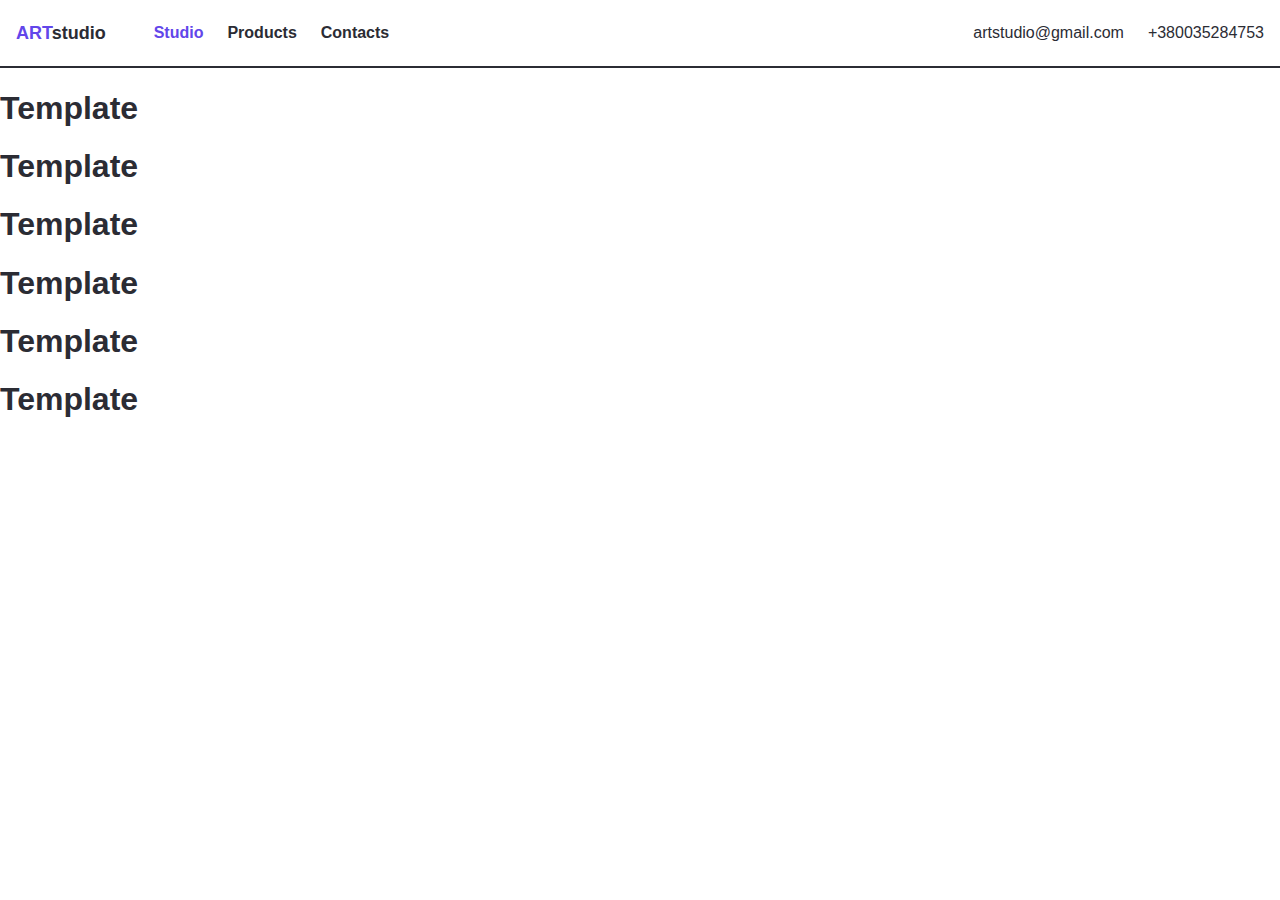
==== index.html @ 02428843 "add header" ====
<!DOCTYPE html>
<html lang="en">
    <head>
        <meta charset="UTF-8" />
        <meta http-equiv="X-UA-Compatible" content="IE=edge" />
        <meta name="viewport" content="width=device-width, initial-scale=1.0" />
        <title>ARTstudio</title>
        <!-- <link rel="shortcut icon" href="" type="image/x-icon" /> -->
        <link rel="stylesheet" href="/css/style.css" />
    </head>
    <body>
        <!-- === NAVIGATION ===  -->
        <section class="section-navigation-outer">
            <div class="section-navigation inner-wrap">
                <div class="section-navigation__logo-and-nav">
                    <a class="logo" href="#"><span class="color-span">ART</span>studio</a>
                    <nav class="nav">
                        <ul class="menu">
                            <li class="menu__item">
                                <a href="#" class="menu__link menu__link--active">Studio</a>
                            </li>
                            <li class="menu__item">
                                <a href="#" class="menu__link">Products</a>
                            </li>
                            <li class="menu__item">
                                <a href="#" class="menu__link">Contacts</a>
                            </li>
                        </ul>
                    </nav>
                </div>
                <ul class="contacts">
                    <li class="contacts__item">
                        <a href="#" class="contacts__link">artstudio@gmail.com</a>
                    </li>
                    <li class="contacts__item">
                        <a href="#" class="contacts__link">+380035284753</a>
                    </li>
                </ul>
            </div>
        </section>

        <!-- === /NAVIGATION ===  -->
        <!-- === SECTION-HERO ===  -->
        <h1>Template</h1>
        <!-- === /SECTION-HERO ===  -->
        <!-- === SECTION-FEATURES ===  -->
        <h1>Template</h1>
        <!-- === /SECTION-FEATURES ===  -->
        <!-- === SECTION-WORKING ===  -->
        <h1>Template</h1>
        <!-- === /SECTION-WORKING ===  -->
        <!-- === SECTION-TEAMS ===  -->
        <h1>Template</h1>
        <!-- === /SECTION-TEAMS ===  -->
        <!-- === SECTION-CLIENTS ===  -->
        <h1>Template</h1>
        <!-- === /SECTION-CLIENTS ===  -->
        <!-- === FOOTER ===  -->
        <h1>Template</h1>
        <!-- === /FOOTER ===  -->

        <!-- <script src="/js/app.js"></script> -->
    </body>
</html>
---- css/style.css ----
/*! normalize.css v8.0.1 | MIT License | github.com/necolas/normalize.css */
/* Document
   ========================================================================== */
/**
 * 1. Correct the line height in all browsers.
 * 2. Prevent adjustments of font size after orientation changes in iOS.
 */
html {
  line-height: 1.15;
  /* 1 */
  -webkit-text-size-adjust: 100%;
  /* 2 */
}

/* Sections
     ========================================================================== */
/**
   * Remove the margin in all browsers.
   */
body {
  margin: 0;
}

/**
   * Render the `main` element consistently in IE.
   */
main {
  display: block;
}

/**
   * Correct the font size and margin on `h1` elements within `section` and
   * `article` contexts in Chrome, Firefox, and Safari.
   */
h1 {
  font-size: 2em;
  margin: 0.67em 0;
}

/* Grouping content
     ========================================================================== */
/**
   * 1. Add the correct box sizing in Firefox.
   * 2. Show the overflow in Edge and IE.
   */
hr {
  -webkit-box-sizing: content-box;
          box-sizing: content-box;
  /* 1 */
  height: 0;
  /* 1 */
  overflow: visible;
  /* 2 */
}

/**
   * 1. Correct the inheritance and scaling of font size in all browsers.
   * 2. Correct the odd `em` font sizing in all browsers.
   */
pre {
  font-family: monospace, monospace;
  /* 1 */
  font-size: 1em;
  /* 2 */
}

/* Text-level semantics
     ========================================================================== */
/**
   * Remove the gray background on active links in IE 10.
   */
a {
  background-color: transparent;
}

/**
   * 1. Remove the bottom border in Chrome 57-
   * 2. Add the correct text decoration in Chrome, Edge, IE, Opera, and Safari.
   */
abbr[title] {
  border-bottom: none;
  /* 1 */
  text-decoration: underline;
  /* 2 */
  -webkit-text-decoration: underline dotted;
          text-decoration: underline dotted;
  /* 2 */
}

/**
   * Add the correct font weight in Chrome, Edge, and Safari.
   */
b,
strong {
  font-weight: bolder;
}

/**
   * 1. Correct the inheritance and scaling of font size in all browsers.
   * 2. Correct the odd `em` font sizing in all browsers.
   */
code,
kbd,
samp {
  font-family: monospace, monospace;
  /* 1 */
  font-size: 1em;
  /* 2 */
}

/**
   * Add the correct font size in all browsers.
   */
small {
  font-size: 80%;
}

/**
   * Prevent `sub` and `sup` elements from affecting the line height in
   * all browsers.
   */
sub,
sup {
  font-size: 75%;
  line-height: 0;
  position: relative;
  vertical-align: baseline;
}

sub {
  bottom: -0.25em;
}

sup {
  top: -0.5em;
}

/* Embedded content
     ========================================================================== */
/**
   * Remove the border on images inside links in IE 10.
   */
img {
  border-style: none;
}

/* Forms
     ========================================================================== */
/**
   * 1. Change the font styles in all browsers.
   * 2. Remove the margin in Firefox and Safari.
   */
button,
input,
optgroup,
select,
textarea {
  font-family: inherit;
  /* 1 */
  font-size: 100%;
  /* 1 */
  line-height: 1.15;
  /* 1 */
  margin: 0;
  /* 2 */
}

/**
   * Show the overflow in IE.
   * 1. Show the overflow in Edge.
   */
button,
input {
  /* 1 */
  overflow: visible;
}

/**
   * Remove the inheritance of text transform in Edge, Firefox, and IE.
   * 1. Remove the inheritance of text transform in Firefox.
   */
button,
select {
  /* 1 */
  text-transform: none;
}

/**
   * Correct the inability to style clickable types in iOS and Safari.
   */
button,
[type='button'],
[type='reset'],
[type='submit'] {
  -webkit-appearance: button;
}

/**
   * Remove the inner border and padding in Firefox.
   */
button::-moz-focus-inner,
[type='button']::-moz-focus-inner,
[type='reset']::-moz-focus-inner,
[type='submit']::-moz-focus-inner {
  border-style: none;
  padding: 0;
}

/**
   * Restore the focus styles unset by the previous rule.
   */
button:-moz-focusring,
[type='button']:-moz-focusring,
[type='reset']:-moz-focusring,
[type='submit']:-moz-focusring {
  outline: 1px dotted ButtonText;
}

/**
   * Correct the padding in Firefox.
   */
fieldset {
  padding: 0.35em 0.75em 0.625em;
}

/**
   * 1. Correct the text wrapping in Edge and IE.
   * 2. Correct the color inheritance from `fieldset` elements in IE.
   * 3. Remove the padding so developers are not caught out when they zero out
   *    `fieldset` elements in all browsers.
   */
legend {
  -webkit-box-sizing: border-box;
          box-sizing: border-box;
  /* 1 */
  color: inherit;
  /* 2 */
  display: table;
  /* 1 */
  max-width: 100%;
  /* 1 */
  padding: 0;
  /* 3 */
  white-space: normal;
  /* 1 */
}

/**
   * Add the correct vertical alignment in Chrome, Firefox, and Opera.
   */
progress {
  vertical-align: baseline;
}

/**
   * Remove the default vertical scrollbar in IE 10+.
   */
textarea {
  overflow: auto;
}

/**
   * 1. Add the correct box sizing in IE 10.
   * 2. Remove the padding in IE 10.
   */
[type='checkbox'],
[type='radio'] {
  -webkit-box-sizing: border-box;
          box-sizing: border-box;
  /* 1 */
  padding: 0;
  /* 2 */
}

/**
   * Correct the cursor style of increment and decrement buttons in Chrome.
   */
[type='number']::-webkit-inner-spin-button,
[type='number']::-webkit-outer-spin-button {
  height: auto;
}

/**
   * 1. Correct the odd appearance in Chrome and Safari.
   * 2. Correct the outline style in Safari.
   */
[type='search'] {
  -webkit-appearance: textfield;
  /* 1 */
  outline-offset: -2px;
  /* 2 */
}

/**
   * Remove the inner padding in Chrome and Safari on macOS.
   */
[type='search']::-webkit-search-decoration {
  -webkit-appearance: none;
}

/**
   * 1. Correct the inability to style clickable types in iOS and Safari.
   * 2. Change font properties to `inherit` in Safari.
   */
::-webkit-file-upload-button {
  -webkit-appearance: button;
  /* 1 */
  font: inherit;
  /* 2 */
}

/* Interactive
     ========================================================================== */
/*
   * Add the correct display in Edge, IE 10+, and Firefox.
   */
details {
  display: block;
}

/*
   * Add the correct display in all browsers.
   */
summary {
  display: list-item;
}

/* Misc
     ========================================================================== */
/**
   * Add the correct display in IE 10+.
   */
template {
  display: none;
}

/**
   * Add the correct display in IE 10.
   */
[hidden] {
  display: none;
}

* {
  margin: 0;
  padding: 0;
}

body {
  color: #2b2c34;
  font-family: Arial, Helvetica, sans-serif;
}

ul {
  list-style: none;
}

.inner-wrap {
  max-width: 1280px;
  margin: 0 auto;
}

.section-navigation-outer {
  border-bottom: 2px solid #2b2c34;
}

.section-navigation {
  display: -webkit-box;
  display: -ms-flexbox;
  display: flex;
  -webkit-box-pack: justify;
      -ms-flex-pack: justify;
          justify-content: space-between;
  -webkit-box-align: center;
      -ms-flex-align: center;
          align-items: center;
  padding: 0 1rem;
}

.section-navigation__logo-and-nav {
  display: -webkit-box;
  display: -ms-flexbox;
  display: flex;
  -webkit-box-align: center;
      -ms-flex-align: center;
          align-items: center;
}

.logo {
  font-size: 18px;
  margin-right: 3rem;
  font-weight: 800;
  text-decoration: none;
  display: block;
  color: #2b2c34;
}

.color-span {
  color: #6246ea;
}

.menu {
  display: -webkit-box;
  display: -ms-flexbox;
  display: flex;
}

.menu__item:not(:last-child) {
  margin-right: 1.5rem;
}

.menu__link {
  text-decoration: none;
  display: block;
  padding: 1.5rem 0;
  color: #2b2c34;
  font-weight: 600;
  -webkit-transition: 0.2s;
  transition: 0.2s;
}

.menu__link:hover {
  color: #6246ea;
}

.menu__link--active {
  color: #6246ea;
}

.contacts {
  display: -webkit-box;
  display: -ms-flexbox;
  display: flex;
}

.contacts__item:not(:last-child) {
  margin-right: 1.5rem;
}

.contacts__link {
  text-decoration: none;
  display: block;
  padding: 1.5rem 0;
  color: #2b2c34;
  -webkit-transition: 0.2s;
  transition: 0.2s;
}

.contacts__link:hover {
  color: #6246ea;
}
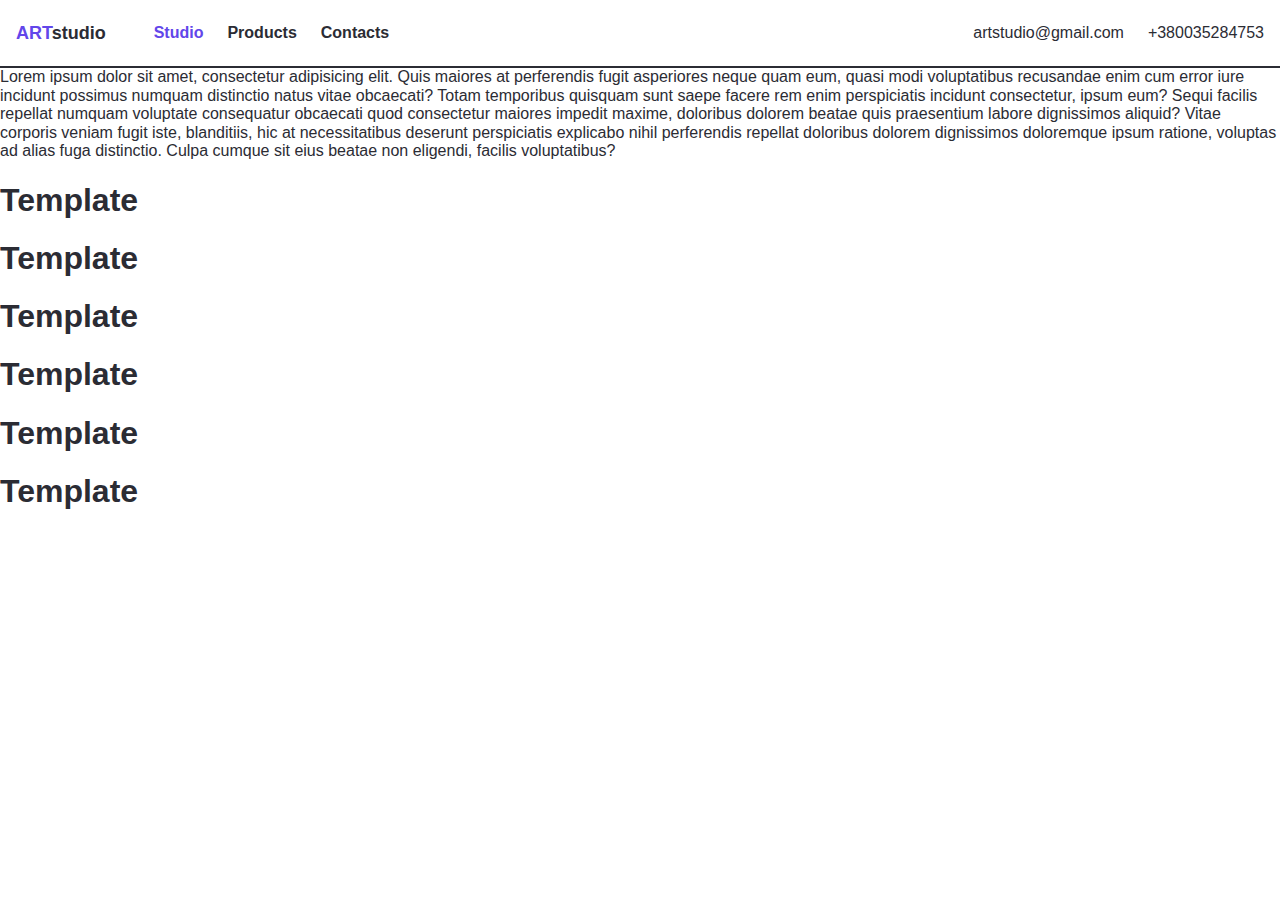
==== commit f3dcf3a6: "fixed font" ====
--- a/index.html
+++ b/index.html
@@ -11,7 +11,7 @@
     <body>
         <!-- === NAVIGATION ===  -->
         <section class="section-navigation-outer">
-            <div class="section-navigation inner-wrap">
+            <header class="section-navigation inner-wrap">
                 <div class="section-navigation__logo-and-nav">
                     <a class="logo" href="#"><span class="color-span">ART</span>studio</a>
                     <nav class="nav">
@@ -36,11 +36,19 @@
                         <a href="#" class="contacts__link">+380035284753</a>
                     </li>
                 </ul>
-            </div>
+            </header>
         </section>
 
         <!-- === /NAVIGATION ===  -->
         <!-- === SECTION-HERO ===  -->
+        <p>
+            Lorem ipsum dolor sit amet, consectetur adipisicing elit. Quis maiores at perferendis fugit asperiores neque quam eum, quasi modi voluptatibus
+            recusandae enim cum error iure incidunt possimus numquam distinctio natus vitae obcaecati? Totam temporibus quisquam sunt saepe facere rem enim
+            perspiciatis incidunt consectetur, ipsum eum? Sequi facilis repellat numquam voluptate consequatur obcaecati quod consectetur maiores impedit
+            maxime, doloribus dolorem beatae quis praesentium labore dignissimos aliquid? Vitae corporis veniam fugit iste, blanditiis, hic at necessitatibus
+            deserunt perspiciatis explicabo nihil perferendis repellat doloribus dolorem dignissimos doloremque ipsum ratione, voluptas ad alias fuga
+            distinctio. Culpa cumque sit eius beatae non eligendi, facilis voluptatibus?
+        </p>
         <h1>Template</h1>
         <!-- === /SECTION-HERO ===  -->
         <!-- === SECTION-FEATURES ===  -->
--- a/css/style.css
+++ b/css/style.css
@@ -348,7 +348,7 @@
 
 body {
   color: #2b2c34;
-  font-family: Arial, Helvetica, sans-serif;
+  font-family: 'Gill Sans', 'Gill Sans MT', Calibri, 'Trebuchet MS', sans-serif;
 }
 
 ul {
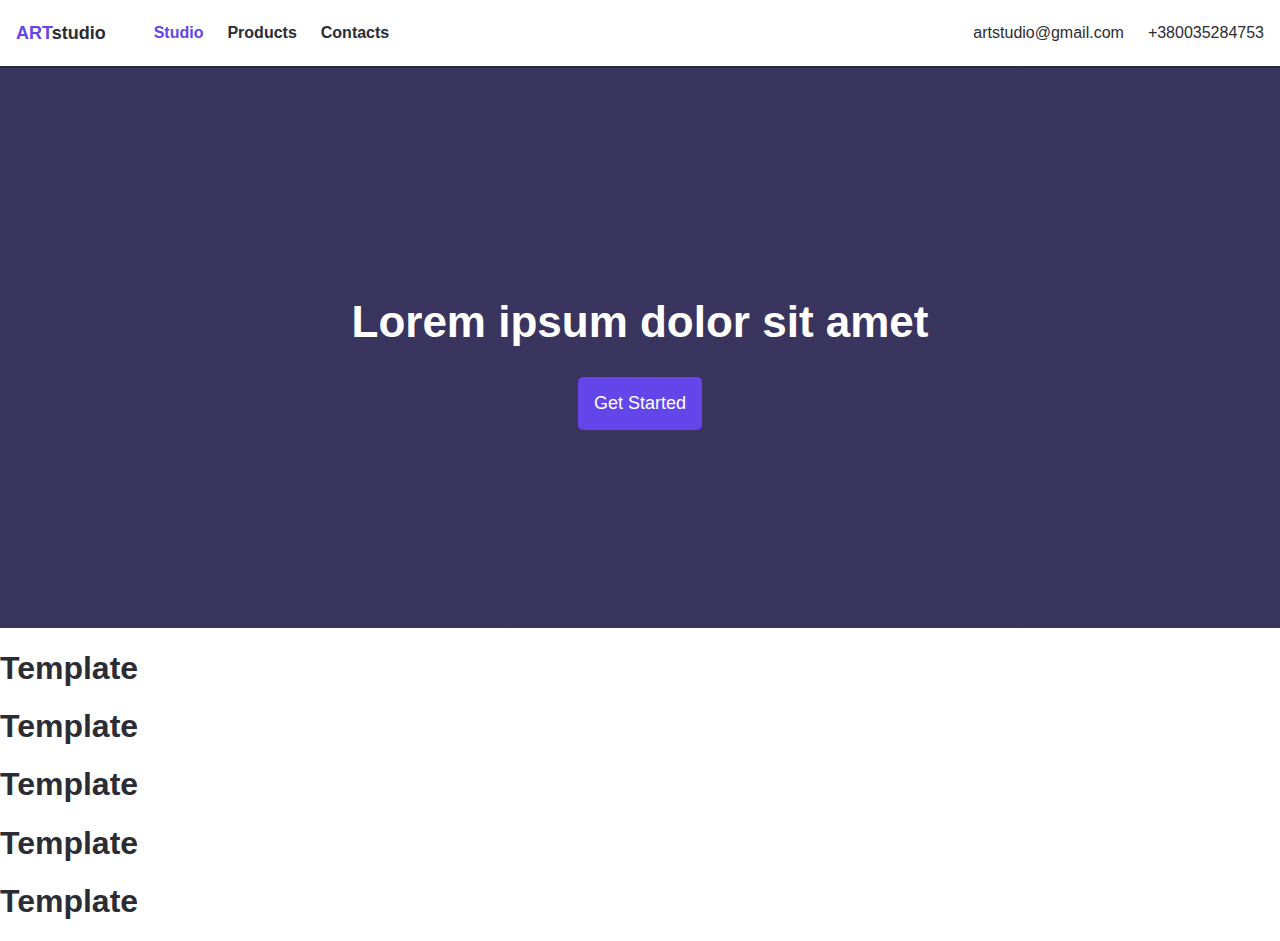
==== commit 646b1662: "add section-hero" ====
--- a/index.html
+++ b/index.html
@@ -41,15 +41,13 @@
 
         <!-- === /NAVIGATION ===  -->
         <!-- === SECTION-HERO ===  -->
-        <p>
-            Lorem ipsum dolor sit amet, consectetur adipisicing elit. Quis maiores at perferendis fugit asperiores neque quam eum, quasi modi voluptatibus
-            recusandae enim cum error iure incidunt possimus numquam distinctio natus vitae obcaecati? Totam temporibus quisquam sunt saepe facere rem enim
-            perspiciatis incidunt consectetur, ipsum eum? Sequi facilis repellat numquam voluptate consequatur obcaecati quod consectetur maiores impedit
-            maxime, doloribus dolorem beatae quis praesentium labore dignissimos aliquid? Vitae corporis veniam fugit iste, blanditiis, hic at necessitatibus
-            deserunt perspiciatis explicabo nihil perferendis repellat doloribus dolorem dignissimos doloremque ipsum ratione, voluptas ad alias fuga
-            distinctio. Culpa cumque sit eius beatae non eligendi, facilis voluptatibus?
-        </p>
-        <h1>Template</h1>
+
+        <section class="section-hero-outer">
+            <div class="section-hero">
+                <h1 class="section-hero__title">Lorem ipsum dolor sit amet</h1>
+                <button class="section-hero__btn">Get Started</button>
+            </div>
+        </section>
         <!-- === /SECTION-HERO ===  -->
         <!-- === SECTION-FEATURES ===  -->
         <h1>Template</h1>
--- a/css/style.css
+++ b/css/style.css
@@ -449,3 +449,48 @@
 .contacts__link:hover {
   color: #6246ea;
 }
+
+.section-hero {
+  height: 400px;
+  display: -webkit-box;
+  display: -ms-flexbox;
+  display: flex;
+  -webkit-box-orient: vertical;
+  -webkit-box-direction: normal;
+      -ms-flex-direction: column;
+          flex-direction: column;
+  -webkit-box-pack: center;
+      -ms-flex-pack: center;
+          justify-content: center;
+  -webkit-box-align: center;
+      -ms-flex-align: center;
+          align-items: center;
+  padding: 5rem 1rem;
+  background-color: #6246ea;
+  background-image: -webkit-gradient(linear, left top, left bottom, from(rgba(47, 48, 58, 0.8)), to(rgba(47, 48, 58, 0.8))), url("https://picsum.photos/id/143/1200");
+  background-image: linear-gradient(rgba(47, 48, 58, 0.8), rgba(47, 48, 58, 0.8)), url("https://picsum.photos/id/143/1200");
+  background-repeat: no-repeat;
+  background-size: cover;
+  background-position: center;
+}
+
+.section-hero__title {
+  color: #fff;
+  font-size: 44px;
+}
+
+.section-hero__btn {
+  color: #fff;
+  padding: 1rem;
+  background-color: #6246ea;
+  border: none;
+  border-radius: 5px;
+  font-size: 18px;
+  cursor: pointer;
+  -webkit-transition: 0.2s;
+  transition: 0.2s;
+}
+
+.section-hero__btn:hover {
+  background-color: #755ded;
+}
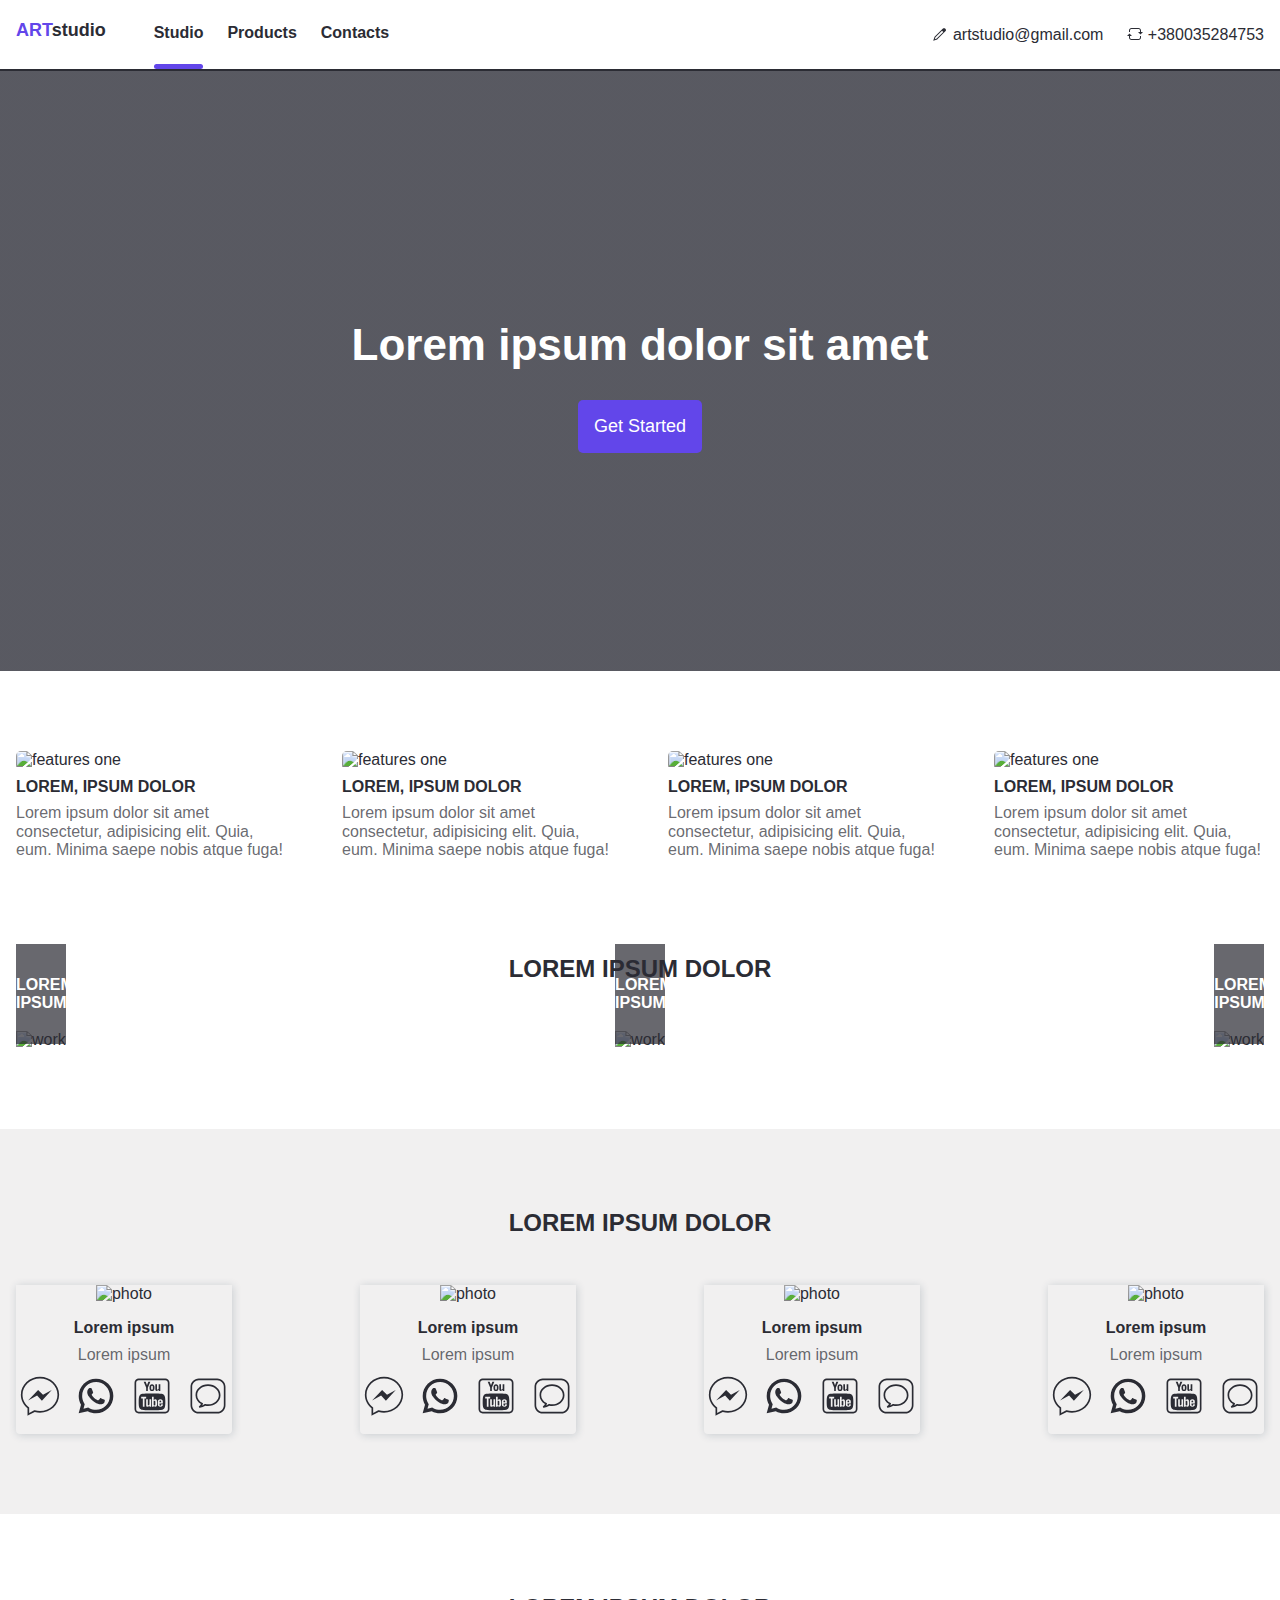
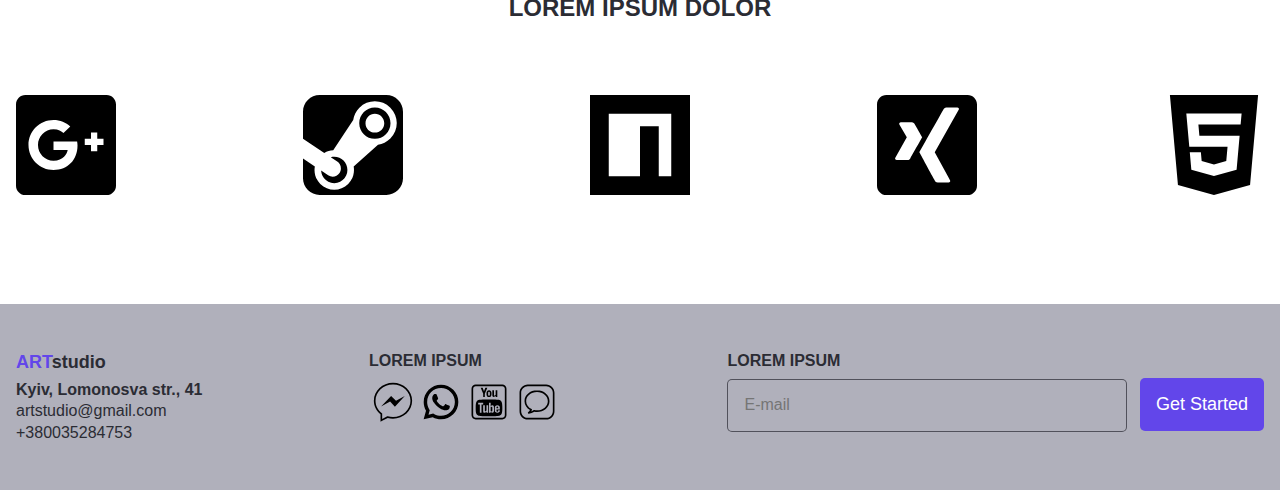
==== commit 484063aa: "first page" ====
--- a/index.html
+++ b/index.html
@@ -9,6 +9,7 @@
         <link rel="stylesheet" href="/css/style.css" />
     </head>
     <body>
+        <!-- TODO: modal -->
         <!-- === NAVIGATION ===  -->
         <section class="section-navigation-outer">
             <header class="section-navigation inner-wrap">
@@ -16,11 +17,11 @@
                     <a class="logo" href="#"><span class="color-span">ART</span>studio</a>
                     <nav class="nav">
                         <ul class="menu">
-                            <li class="menu__item">
-                                <a href="#" class="menu__link menu__link--active">Studio</a>
+                            <li class="menu__item menu__item--active">
+                                <a href="index.html" class="menu__link">Studio</a>
                             </li>
                             <li class="menu__item">
-                                <a href="#" class="menu__link">Products</a>
+                                <a href="products.html" class="menu__link">Products</a>
                             </li>
                             <li class="menu__item">
                                 <a href="#" class="menu__link">Contacts</a>
@@ -30,18 +31,27 @@
                 </div>
                 <ul class="contacts">
                     <li class="contacts__item">
-                        <a href="#" class="contacts__link">artstudio@gmail.com</a>
+                        <a href="#" class="contacts__link">
+                            <svg class="icon">
+                                <use href="/img/svg-sp.svg#icon-ed"></use>
+                            </svg>
+                            artstudio@gmail.com
+                        </a>
                     </li>
                     <li class="contacts__item">
-                        <a href="#" class="contacts__link">+380035284753</a>
+                        <a href="#" class="contacts__link">
+                            <svg class="icon">
+                                <use href="/img/svg-sp.svg#icon-new"></use>
+                            </svg>
+                            +380035284753
+                        </a>
                     </li>
                 </ul>
             </header>
         </section>
-
         <!-- === /NAVIGATION ===  -->
+
         <!-- === SECTION-HERO ===  -->
-
         <section class="section-hero-outer">
             <div class="section-hero">
                 <h1 class="section-hero__title">Lorem ipsum dolor sit amet</h1>
@@ -49,20 +59,248 @@
             </div>
         </section>
         <!-- === /SECTION-HERO ===  -->
+
         <!-- === SECTION-FEATURES ===  -->
-        <h1>Template</h1>
+        <section class="section-features-outer">
+            <ul class="section-features inner-wrap">
+                <li class="section-features-item">
+                    <div class="section-features-item__img">
+                        <img src="https://picsum.photos/id/128/270/120" alt="features one" />
+                    </div>
+                    <div class="section-features-item__title">Lorem, ipsum dolor</div>
+                    <div class="section-features-item__text">
+                        Lorem ipsum dolor sit amet consectetur, adipisicing elit. Quia, eum. Minima saepe nobis atque fuga!
+                    </div>
+                </li>
+                <li class="section-features-item">
+                    <div class="section-features-item__img">
+                        <img src="https://picsum.photos/id/118/270/120" alt="features one" />
+                    </div>
+                    <div class="section-features-item__title">Lorem, ipsum dolor</div>
+                    <div class="section-features-item__text">
+                        Lorem ipsum dolor sit amet consectetur, adipisicing elit. Quia, eum. Minima saepe nobis atque fuga!
+                    </div>
+                </li>
+                <li class="section-features-item">
+                    <div class="section-features-item__img">
+                        <img src="https://picsum.photos/id/168/270/120" alt="features one" />
+                    </div>
+                    <div class="section-features-item__title">Lorem, ipsum dolor</div>
+                    <div class="section-features-item__text">
+                        Lorem ipsum dolor sit amet consectetur, adipisicing elit. Quia, eum. Minima saepe nobis atque fuga!
+                    </div>
+                </li>
+                <li class="section-features-item">
+                    <div class="section-features-item__img">
+                        <img src="https://picsum.photos/id/188/270/120" alt="features one" />
+                    </div>
+                    <div class="section-features-item__title">Lorem, ipsum dolor</div>
+                    <div class="section-features-item__text">
+                        Lorem ipsum dolor sit amet consectetur, adipisicing elit. Quia, eum. Minima saepe nobis atque fuga!
+                    </div>
+                </li>
+            </ul>
+        </section>
         <!-- === /SECTION-FEATURES ===  -->
+
         <!-- === SECTION-WORKING ===  -->
-        <h1>Template</h1>
+        <section class="section-working-outer">
+            <div class="section-working inner-wrap">
+                <h2 class="section-title">Lorem ipsum dolor</h2>
+                <ul class="working-list">
+                    <li class="working-list-item">
+                        <div class="working-list-item__img">
+                            <img src="https://picsum.photos/id/230/370" alt="work" />
+                        </div>
+                        <p class="working-list-item__text">Lorem ipsum</p>
+                    </li>
+                    <li class="working-list-item">
+                        <div class="working-list-item__img">
+                            <img src="https://picsum.photos/id/222/370" alt="work" />
+                        </div>
+                        <p class="working-list-item__text">Lorem ipsum</p>
+                    </li>
+                    <li class="working-list-item">
+                        <div class="working-list-item__img">
+                            <img src="https://picsum.photos/id/235/370" alt="work" />
+                        </div>
+                        <p class="working-list-item__text">Lorem ipsum</p>
+                    </li>
+                </ul>
+            </div>
+        </section>
         <!-- === /SECTION-WORKING ===  -->
+
         <!-- === SECTION-TEAMS ===  -->
-        <h1>Template</h1>
+        <section class="section-team-outer">
+            <div class="section-team inner-wrap">
+                <h2 class="section-title">Lorem ipsum dolor</h2>
+                <ul class="team-list">
+                    <li class="team-list-item">
+                        <img src="https://picsum.photos/id/289/270" alt="photo" class="team-list-item__img" />
+                        <div class="team-list-item__body">
+                            <p class="team-list-item__name">Lorem ipsum</p>
+                            <p class="team-list-item__position">Lorem ipsum</p>
+                            <div class="team-list-item__socials">
+                                <svg class="icon">
+                                    <use href="/img/svg-sp.svg#icon-fb"></use>
+                                </svg>
+                                <svg class="icon">
+                                    <use href="/img/svg-sp.svg#icon-wa"></use>
+                                </svg>
+                                <svg class="icon">
+                                    <use href="/img/svg-sp.svg#icon-yt"></use>
+                                </svg>
+                                <svg class="icon">
+                                    <use href="/img/svg-sp.svg#icon-ms"></use>
+                                </svg>
+                            </div>
+                        </div>
+                    </li>
+                    <li class="team-list-item">
+                        <img src="https://picsum.photos/id/889/270" alt="photo" class="team-list-item__img" />
+                        <div class="team-list-item__body">
+                            <p class="team-list-item__name">Lorem ipsum</p>
+                            <p class="team-list-item__position">Lorem ipsum</p>
+                            <div class="team-list-item__socials">
+                                <svg class="icon">
+                                    <use href="/img/svg-sp.svg#icon-fb"></use>
+                                </svg>
+                                <svg class="icon">
+                                    <use href="/img/svg-sp.svg#icon-wa"></use>
+                                </svg>
+                                <svg class="icon">
+                                    <use href="/img/svg-sp.svg#icon-yt"></use>
+                                </svg>
+                                <svg class="icon">
+                                    <use href="/img/svg-sp.svg#icon-ms"></use>
+                                </svg>
+                            </div>
+                        </div>
+                    </li>
+                    <li class="team-list-item">
+                        <img src="https://picsum.photos/id/221/270" alt="photo" class="team-list-item__img" />
+                        <div class="team-list-item__body">
+                            <p class="team-list-item__name">Lorem ipsum</p>
+                            <p class="team-list-item__position">Lorem ipsum</p>
+                            <div class="team-list-item__socials">
+                                <svg class="icon">
+                                    <use href="/img/svg-sp.svg#icon-fb"></use>
+                                </svg>
+                                <svg class="icon">
+                                    <use href="/img/svg-sp.svg#icon-wa"></use>
+                                </svg>
+                                <svg class="icon">
+                                    <use href="/img/svg-sp.svg#icon-yt"></use>
+                                </svg>
+                                <svg class="icon">
+                                    <use href="/img/svg-sp.svg#icon-ms"></use>
+                                </svg>
+                            </div>
+                        </div>
+                    </li>
+                    <li class="team-list-item">
+                        <img src="https://picsum.photos/id/389/270" alt="photo" class="team-list-item__img" />
+                        <div class="team-list-item__body">
+                            <p class="team-list-item__name">Lorem ipsum</p>
+                            <p class="team-list-item__position">Lorem ipsum</p>
+                            <div class="team-list-item__socials">
+                                <svg class="icon">
+                                    <use href="/img/svg-sp.svg#icon-fb"></use>
+                                </svg>
+                                <svg class="icon">
+                                    <use href="/img/svg-sp.svg#icon-wa"></use>
+                                </svg>
+                                <svg class="icon">
+                                    <use href="/img/svg-sp.svg#icon-yt"></use>
+                                </svg>
+                                <svg class="icon">
+                                    <use href="/img/svg-sp.svg#icon-ms"></use>
+                                </svg>
+                            </div>
+                        </div>
+                    </li>
+                </ul>
+            </div>
+        </section>
         <!-- === /SECTION-TEAMS ===  -->
         <!-- === SECTION-CLIENTS ===  -->
-        <h1>Template</h1>
+        <section class="section-clients-outer">
+            <div class="section-clients inner-wrap">
+                <h2 class="section-title">Lorem ipsum dolor</h2>
+                <ul class="section-clients-list">
+                    <li class="section-clients-list__item">
+                        <svg class="icon-clients">
+                            <use href="/img/svg-sp.svg#icon-google-plus2"></use>
+                        </svg>
+                    </li>
+                    <li class="section-clients-list__item">
+                        <svg class="icon-clients">
+                            <use href="/img/svg-sp.svg#icon-steam2"></use>
+                        </svg>
+                    </li>
+                    <li class="section-clients-list__item">
+                        <svg class="icon-clients">
+                            <use href="/img/svg-sp.svg#icon-npm"></use>
+                        </svg>
+                    </li>
+                    <li class="section-clients-list__item">
+                        <svg class="icon-clients">
+                            <use href="/img/svg-sp.svg#icon-xing"></use>
+                        </svg>
+                    </li>
+                    <li class="section-clients-list__item">
+                        <svg class="icon-clients">
+                            <use href="/img/svg-sp.svg#icon-html-five"></use>
+                        </svg>
+                    </li>
+                </ul>
+            </div>
+        </section>
         <!-- === /SECTION-CLIENTS ===  -->
         <!-- === FOOTER ===  -->
-        <h1>Template</h1>
+        <footer class="section-footer-outer">
+            <div class="section-footer inner-wrap">
+                <div class="section-footer-contacts">
+                    <a class="logo" href="#"><span class="color-span">ART</span>studio</a>
+                    <p class="section-footer-contacts__address">Kyiv, Lomonosva str., 41</p>
+                    <p class="section-footer-contacts__email">artstudio@gmail.com</p>
+                    <p class="section-footer-contacts__phone">+380035284753</p>
+                </div>
+                <div class="section-footer-socials">
+                    <h4 class="section-footer-socials__title">Lorem ipsum</h4>
+                    <ul class="section-footer-socials__list">
+                        <li class="section-footer-socials__item">
+                            <svg class="icon-footer">
+                                <use href="/img/svg-sp.svg#icon-fb"></use>
+                            </svg>
+                        </li>
+                        <li class="section-footer-socials__item">
+                            <svg class="icon-footer">
+                                <use href="/img/svg-sp.svg#icon-wa"></use>
+                            </svg>
+                        </li>
+                        <li class="section-footer-socials__item">
+                            <svg class="icon-footer">
+                                <use href="/img/svg-sp.svg#icon-yt"></use>
+                            </svg>
+                        </li>
+                        <li class="section-footer-socials__item">
+                            <svg class="icon-footer">
+                                <use href="/img/svg-sp.svg#icon-ms"></use>
+                            </svg>
+                        </li>
+                    </ul>
+                </div>
+                <div class="section-footer-form">
+                    <h4 class="section-footer-form__title">Lorem ipsum</h4>
+                    <form class="section-footer-form__form" action="#">
+                        <input class="section-footer-form__input" type="text" placeholder="E-mail" />
+                        <button class="section-footer-form__btn" type="submit">Get Started</button>
+                    </form>
+                </div>
+            </div>
+        </footer>
         <!-- === /FOOTER ===  -->
 
         <!-- <script src="/js/app.js"></script> -->
--- a/css/style.css
+++ b/css/style.css
@@ -342,6 +342,8 @@
 }
 
 * {
+  -webkit-box-sizing: border-box;
+          box-sizing: border-box;
   margin: 0;
   padding: 0;
 }
@@ -358,6 +360,25 @@
 .inner-wrap {
   max-width: 1280px;
   margin: 0 auto;
+  padding: 0 1rem;
+}
+
+.section-title {
+  text-align: center;
+  margin-bottom: 3rem;
+  text-transform: uppercase;
+  color: #2b2c34;
+}
+
+.icon {
+  display: inline-block;
+  width: 1rem;
+  height: 1rem;
+  text-align: center;
+  stroke-width: 0;
+  fill: #2b2c34;
+  margin-bottom: -2px;
+  cursor: pointer;
 }
 
 .section-navigation-outer {
@@ -374,7 +395,6 @@
   -webkit-box-align: center;
       -ms-flex-align: center;
           align-items: center;
-  padding: 0 1rem;
 }
 
 .section-navigation__logo-and-nav {
@@ -407,6 +427,35 @@
 
 .menu__item:not(:last-child) {
   margin-right: 1.5rem;
+}
+
+.menu__item--active::after {
+  content: '';
+  display: block;
+  width: 100%;
+  height: 5px;
+  border-radius: 5px;
+  color: #6246ea;
+  -webkit-transition: 0.2s;
+  transition: 0.2s;
+  margin-top: -2px;
+  background-color: #6246ea;
+}
+
+.menu__item::after {
+  content: '';
+  display: block;
+  width: 100%;
+  height: 5px;
+  border-radius: 5px;
+  color: #6246ea;
+  -webkit-transition: 0.2s;
+  transition: 0.2s;
+  margin-top: -2px;
+}
+
+.menu__item:hover::after {
+  background-color: #6246ea;
 }
 
 .menu__link {
@@ -423,10 +472,6 @@
   color: #6246ea;
 }
 
-.menu__link--active {
-  color: #6246ea;
-}
-
 .contacts {
   display: -webkit-box;
   display: -ms-flexbox;
@@ -450,8 +495,12 @@
   color: #6246ea;
 }
 
+.contacts__link:hover .icon {
+  fill: #6246ea;
+}
+
 .section-hero {
-  height: 400px;
+  height: 600px;
   display: -webkit-box;
   display: -ms-flexbox;
   display: flex;
@@ -466,7 +515,6 @@
       -ms-flex-align: center;
           align-items: center;
   padding: 5rem 1rem;
-  background-color: #6246ea;
   background-image: -webkit-gradient(linear, left top, left bottom, from(rgba(47, 48, 58, 0.8)), to(rgba(47, 48, 58, 0.8))), url("https://picsum.photos/id/143/1200");
   background-image: linear-gradient(rgba(47, 48, 58, 0.8), rgba(47, 48, 58, 0.8)), url("https://picsum.photos/id/143/1200");
   background-repeat: no-repeat;
@@ -494,3 +542,268 @@
 .section-hero__btn:hover {
   background-color: #755ded;
 }
+
+.section-features {
+  display: -webkit-box;
+  display: -ms-flexbox;
+  display: flex;
+  -webkit-box-pack: justify;
+      -ms-flex-pack: justify;
+          justify-content: space-between;
+  -ms-flex-wrap: wrap;
+      flex-wrap: wrap;
+  padding: 5rem 1rem;
+}
+
+.section-features-item {
+  width: 270px;
+  margin-bottom: 1rem;
+}
+
+.section-features-item__img img {
+  border-radius: 5px;
+}
+
+.section-features-item__title {
+  text-transform: uppercase;
+  margin: 0.5rem 0;
+  font-weight: 600;
+  color: #2b2c34;
+}
+
+.section-features-item__text {
+  color: #2b2c34b6;
+}
+
+.section-working {
+  padding-bottom: 5rem;
+}
+
+.working-list {
+  display: -webkit-box;
+  display: -ms-flexbox;
+  display: flex;
+  -webkit-box-pack: justify;
+      -ms-flex-pack: justify;
+          justify-content: space-between;
+  -ms-flex-wrap: wrap;
+      flex-wrap: wrap;
+}
+
+.working-list-item {
+  position: relative;
+}
+
+.working-list-item__text {
+  position: absolute;
+  bottom: 5px;
+  left: 0;
+  padding: 2rem 0;
+  text-align: center;
+  color: #fff;
+  background-color: #2b2c34b6;
+  width: 100%;
+  text-transform: uppercase;
+  font-weight: 600;
+}
+
+.section-team-outer {
+  background-color: #f1f0f0;
+  padding: 0 1rem;
+}
+
+.section-team {
+  padding: 5rem 0;
+}
+
+.team-list {
+  display: -webkit-box;
+  display: -ms-flexbox;
+  display: flex;
+  -webkit-box-pack: justify;
+      -ms-flex-pack: justify;
+          justify-content: space-between;
+  -ms-flex-wrap: wrap;
+      flex-wrap: wrap;
+}
+
+.team-list-item {
+  display: -webkit-box;
+  display: -ms-flexbox;
+  display: flex;
+  -webkit-box-orient: vertical;
+  -webkit-box-direction: normal;
+      -ms-flex-direction: column;
+          flex-direction: column;
+  -webkit-box-align: center;
+      -ms-flex-align: center;
+          align-items: center;
+  -webkit-box-shadow: 1px 1px 8px 0px rgba(34, 60, 80, 0.2);
+          box-shadow: 1px 1px 8px 0px rgba(34, 60, 80, 0.2);
+  border-radius: 0px 0px 4px 4px;
+}
+
+.team-list-item__body {
+  padding: 1rem 0;
+  display: -webkit-box;
+  display: -ms-flexbox;
+  display: flex;
+  -webkit-box-orient: vertical;
+  -webkit-box-direction: normal;
+      -ms-flex-direction: column;
+          flex-direction: column;
+  -webkit-box-align: center;
+      -ms-flex-align: center;
+          align-items: center;
+}
+
+.team-list-item__name {
+  color: #2b2c34;
+  font-weight: 600;
+  margin-bottom: 0.5rem;
+}
+
+.team-list-item__position {
+  color: #2b2c34b6;
+  margin-bottom: 0.5rem;
+}
+
+.team-list-item__socials {
+  display: -webkit-box;
+  display: -ms-flexbox;
+  display: flex;
+  -webkit-box-pack: justify;
+      -ms-flex-pack: justify;
+          justify-content: space-between;
+}
+
+.team-list-item__socials .icon {
+  width: 3rem;
+  height: 3rem;
+  -webkit-transition: 0.2s;
+  transition: 0.2s;
+  padding: 0.2rem;
+  border-radius: 5px;
+}
+
+.team-list-item__socials .icon:not(:last-child) {
+  margin-right: 0.5rem;
+}
+
+.team-list-item__socials .icon:hover {
+  fill: #fff;
+  background-color: #6246ea;
+}
+
+.section-clients {
+  padding: 5rem 1rem;
+}
+
+.section-clients-list {
+  display: -webkit-box;
+  display: -ms-flexbox;
+  display: flex;
+  -webkit-box-pack: justify;
+      -ms-flex-pack: justify;
+          justify-content: space-between;
+}
+
+.section-clients-list__item {
+  margin: 0;
+  padding: 0;
+}
+
+.icon-clients {
+  width: 100px;
+  cursor: pointer;
+  -webkit-transition: 0.2s;
+  transition: 0.2s;
+}
+
+.icon-clients:hover {
+  fill: #6246ea;
+}
+
+.section-footer-outer {
+  background-color: #b0b0bb;
+  padding: 3rem 0;
+}
+
+.section-footer {
+  display: -webkit-box;
+  display: -ms-flexbox;
+  display: flex;
+  -webkit-box-pack: justify;
+      -ms-flex-pack: justify;
+          justify-content: space-between;
+}
+
+.logo {
+  margin-bottom: 0.5rem;
+}
+
+.section-footer-contacts__address {
+  font-weight: 600;
+  margin-bottom: 0.2rem;
+}
+
+.section-footer-contacts__email {
+  margin-bottom: 0.2rem;
+}
+
+.section-footer-socials__title {
+  text-transform: uppercase;
+  margin-bottom: 0.5rem;
+}
+
+.section-footer-socials__list {
+  display: -webkit-box;
+  display: -ms-flexbox;
+  display: flex;
+}
+
+.icon-footer {
+  width: 3rem;
+  height: 3rem;
+  -webkit-transition: 0.2s;
+  transition: 0.2s;
+  padding: 0.2rem;
+  border-radius: 5px;
+  cursor: pointer;
+}
+
+.icon-footer:hover {
+  fill: #fff;
+  background-color: #6246ea;
+}
+
+.section-footer-form__title {
+  text-transform: uppercase;
+  margin-bottom: 0.5rem;
+}
+
+.section-footer-form__input {
+  background-color: #b0b0bb;
+  overflow: none;
+  border: 1px solid #2b2c34b6;
+  padding: 1rem;
+  border-radius: 5px;
+  width: 400px;
+  margin-right: 0.5rem;
+}
+
+.section-footer-form__btn {
+  color: #fff;
+  padding: 1rem;
+  background-color: #6246ea;
+  border: none;
+  border-radius: 5px;
+  font-size: 18px;
+  cursor: pointer;
+  -webkit-transition: 0.2s;
+  transition: 0.2s;
+}
+
+.section-footer-form__btn:hover {
+  background-color: #755ded;
+}
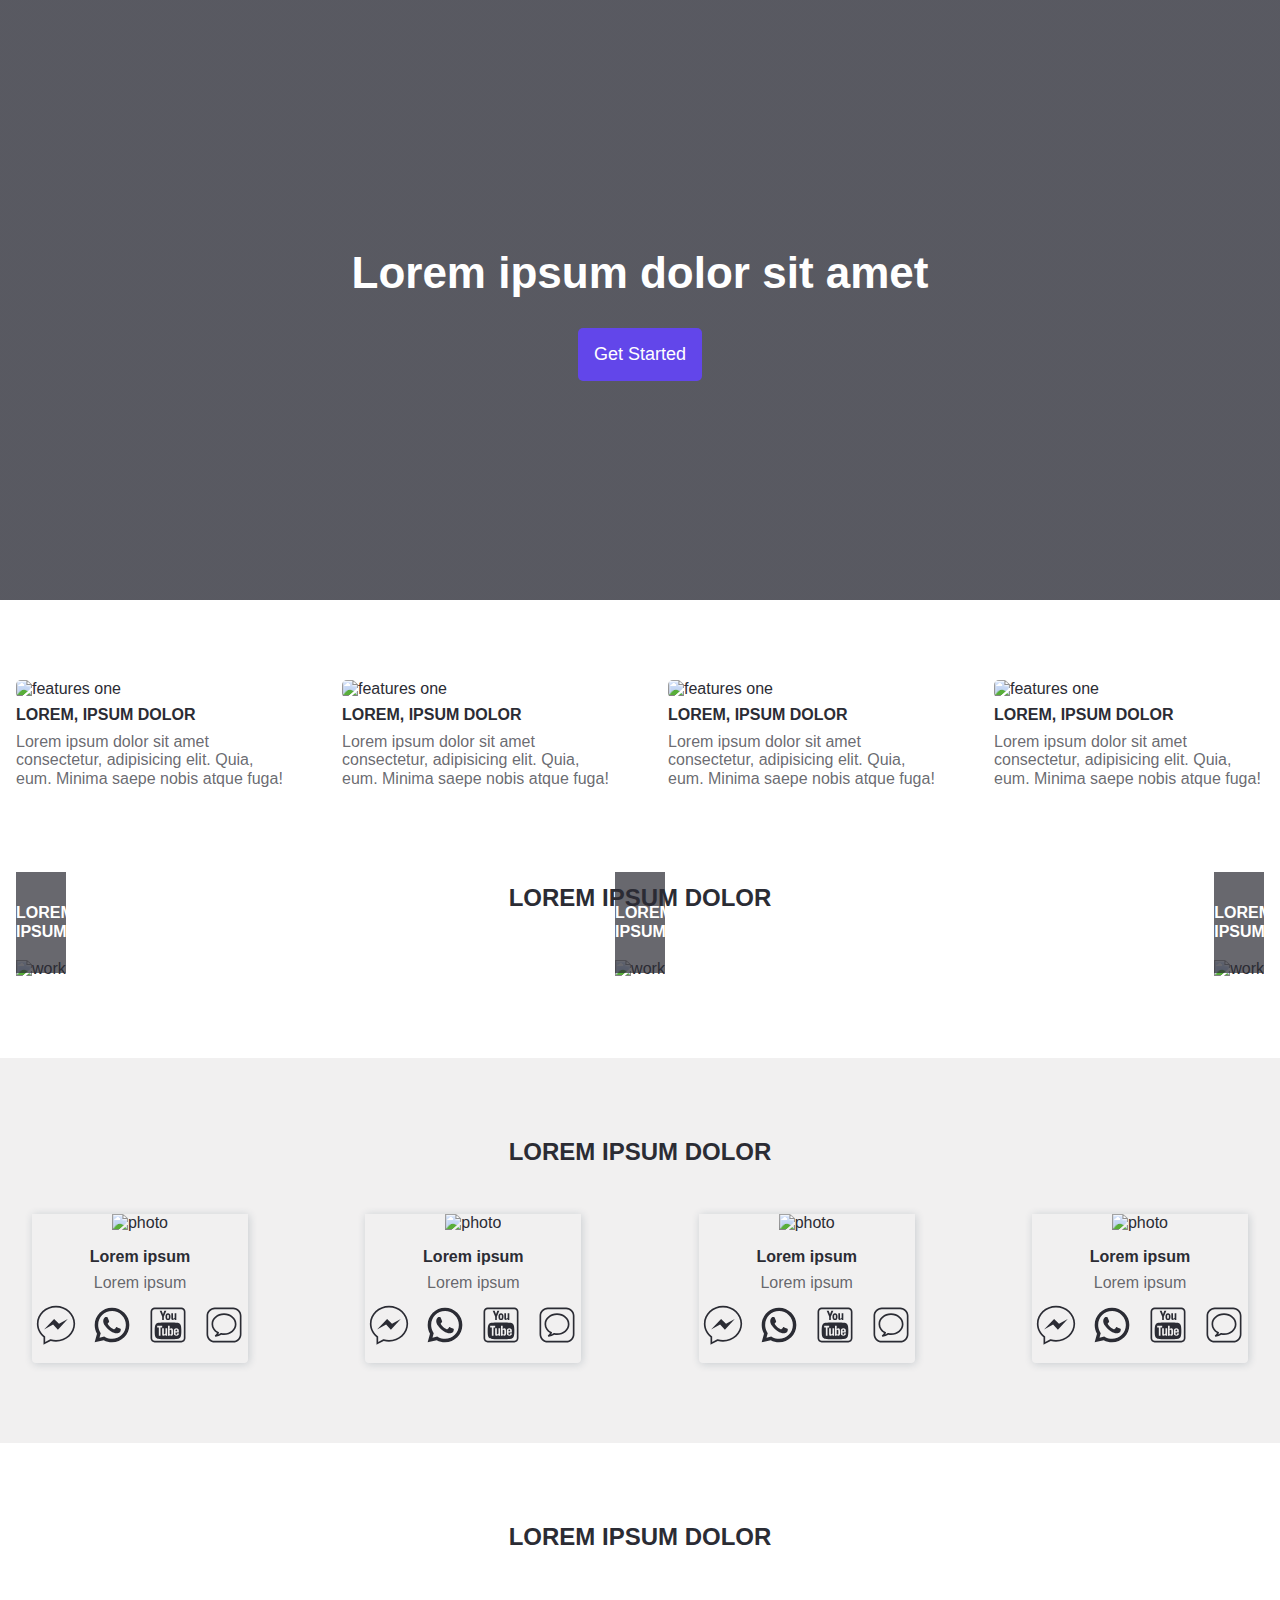
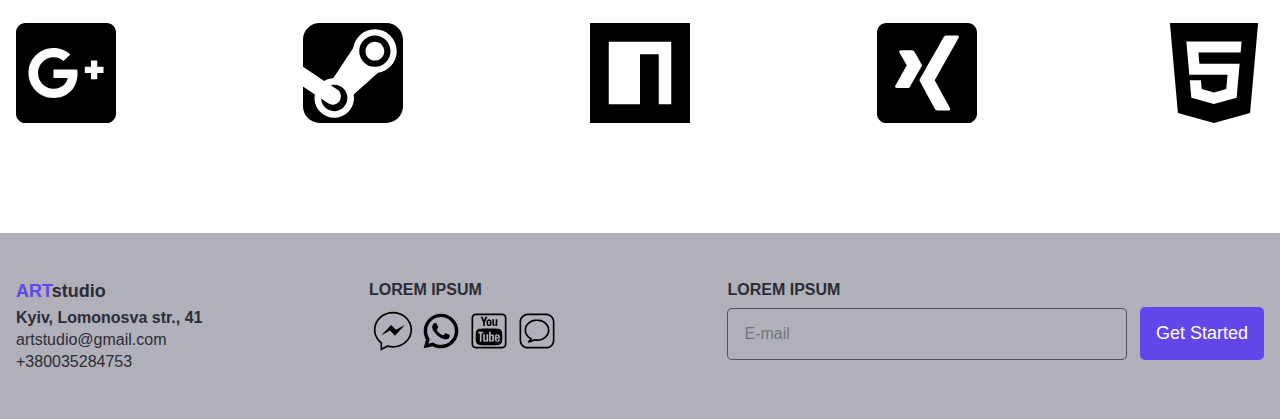
==== commit 882f955c: "adaptive index" ====
--- a/index.html
+++ b/index.html
@@ -9,12 +9,11 @@
         <link rel="stylesheet" href="/css/style.css" />
     </head>
     <body>
-        <!-- TODO: modal -->
         <!-- === NAVIGATION ===  -->
-        <section class="section-navigation-outer">
-            <header class="section-navigation inner-wrap">
+        <!-- <header class="section-navigation-outer">
+            <section class="section-navigation inner-wrap">
                 <div class="section-navigation__logo-and-nav">
-                    <a class="logo" href="#"><span class="color-span">ART</span>studio</a>
+                    <a class="logo" href="index.html"><span class="color-span">ART</span>studio</a>
                     <nav class="nav">
                         <ul class="menu">
                             <li class="menu__item menu__item--active">
@@ -47,222 +46,270 @@
                         </a>
                     </li>
                 </ul>
-            </header>
-        </section>
+            </section>
+        </header> -->
         <!-- === /NAVIGATION ===  -->
 
-        <!-- === SECTION-HERO ===  -->
-        <section class="section-hero-outer">
-            <div class="section-hero">
-                <h1 class="section-hero__title">Lorem ipsum dolor sit amet</h1>
-                <button class="section-hero__btn">Get Started</button>
+        <!-- === MODAL ===  -->
+        <div class="modal-bg is-hidden">
+            <div class="modal">
+                <button type="button" class="close-modal-btn">X</button>
+                <h3 class="modal-title">Lorem ipsum dolor sit amet</h3>
+                <form action="#" class="modal-form">
+                    <div class="modal-form__name">
+                        <label for="user-name" class="form-label">Name</label>
+                        <div class="user-name-wrap">
+                            <input type="text" name="user-name" class="form-input" />
+                            <svg class="icon-form">
+                                <use href="/img/svg-sp.svg#icon-ed"></use>
+                            </svg>
+                        </div>
+                    </div>
+                    <div class="modal-form__phone">
+                        <label for="user-phone" class="form-label">Phone</label>
+                        <div class="user-phone-wrap">
+                            <input type="text" name="user-phone" class="form-input" />
+                            <svg class="icon-form">
+                                <use href="/img/svg-sp.svg#icon-ed"></use>
+                            </svg>
+                        </div>
+                    </div>
+                    <div class="modal-form__email">
+                        <label for="user-email" class="form-label">Email</label>
+                        <div class="user-email-wrap">
+                            <input type="text" name="user-email" class="form-input" />
+                            <svg class="icon-form">
+                                <use href="/img/svg-sp.svg#icon-ed"></use>
+                            </svg>
+                        </div>
+                    </div>
+
+                    <div class="modal-form__checkbox">
+                        <div class="user-checkbox-wrap">
+                            <input type="checkbox" name="user-comments" />
+                            <span>Lorem ipsum dolor sit amet</span>
+                        </div>
+                    </div>
+                    <button type="submit" class="form-btn">Send</button>
+                </form>
             </div>
-        </section>
-        <!-- === /SECTION-HERO ===  -->
-
-        <!-- === SECTION-FEATURES ===  -->
-        <section class="section-features-outer">
-            <ul class="section-features inner-wrap">
-                <li class="section-features-item">
-                    <div class="section-features-item__img">
-                        <img src="https://picsum.photos/id/128/270/120" alt="features one" />
-                    </div>
-                    <div class="section-features-item__title">Lorem, ipsum dolor</div>
-                    <div class="section-features-item__text">
-                        Lorem ipsum dolor sit amet consectetur, adipisicing elit. Quia, eum. Minima saepe nobis atque fuga!
-                    </div>
-                </li>
-                <li class="section-features-item">
-                    <div class="section-features-item__img">
-                        <img src="https://picsum.photos/id/118/270/120" alt="features one" />
-                    </div>
-                    <div class="section-features-item__title">Lorem, ipsum dolor</div>
-                    <div class="section-features-item__text">
-                        Lorem ipsum dolor sit amet consectetur, adipisicing elit. Quia, eum. Minima saepe nobis atque fuga!
-                    </div>
-                </li>
-                <li class="section-features-item">
-                    <div class="section-features-item__img">
-                        <img src="https://picsum.photos/id/168/270/120" alt="features one" />
-                    </div>
-                    <div class="section-features-item__title">Lorem, ipsum dolor</div>
-                    <div class="section-features-item__text">
-                        Lorem ipsum dolor sit amet consectetur, adipisicing elit. Quia, eum. Minima saepe nobis atque fuga!
-                    </div>
-                </li>
-                <li class="section-features-item">
-                    <div class="section-features-item__img">
-                        <img src="https://picsum.photos/id/188/270/120" alt="features one" />
-                    </div>
-                    <div class="section-features-item__title">Lorem, ipsum dolor</div>
-                    <div class="section-features-item__text">
-                        Lorem ipsum dolor sit amet consectetur, adipisicing elit. Quia, eum. Minima saepe nobis atque fuga!
-                    </div>
-                </li>
-            </ul>
-        </section>
-        <!-- === /SECTION-FEATURES ===  -->
-
-        <!-- === SECTION-WORKING ===  -->
-        <section class="section-working-outer">
-            <div class="section-working inner-wrap">
-                <h2 class="section-title">Lorem ipsum dolor</h2>
-                <ul class="working-list">
-                    <li class="working-list-item">
-                        <div class="working-list-item__img">
-                            <img src="https://picsum.photos/id/230/370" alt="work" />
-                        </div>
-                        <p class="working-list-item__text">Lorem ipsum</p>
-                    </li>
-                    <li class="working-list-item">
-                        <div class="working-list-item__img">
-                            <img src="https://picsum.photos/id/222/370" alt="work" />
-                        </div>
-                        <p class="working-list-item__text">Lorem ipsum</p>
-                    </li>
-                    <li class="working-list-item">
-                        <div class="working-list-item__img">
-                            <img src="https://picsum.photos/id/235/370" alt="work" />
-                        </div>
-                        <p class="working-list-item__text">Lorem ipsum</p>
+        </div>
+        <!-- === /MODAL ===  -->
+
+        <main>
+            <!-- === SECTION-HERO ===  -->
+            <section class="section-hero-outer">
+                <div class="section-hero">
+                    <h1 class="section-hero__title">Lorem ipsum dolor sit amet</h1>
+                    <button class="section-hero__btn">Get Started</button>
+                </div>
+            </section>
+            <!-- === /SECTION-HERO ===  -->
+
+            <!-- === SECTION-FEATURES ===  -->
+            <section class="section-features-outer">
+                <ul class="section-features inner-wrap">
+                    <li class="section-features-item">
+                        <div class="section-features-item__img">
+                            <img src="https://picsum.photos/id/128/270/120" alt="features one" />
+                        </div>
+                        <div class="section-features-item__title">Lorem, ipsum dolor</div>
+                        <div class="section-features-item__text">
+                            Lorem ipsum dolor sit amet consectetur, adipisicing elit. Quia, eum. Minima saepe nobis atque fuga!
+                        </div>
+                    </li>
+                    <li class="section-features-item">
+                        <div class="section-features-item__img">
+                            <img src="https://picsum.photos/id/118/270/120" alt="features one" />
+                        </div>
+                        <div class="section-features-item__title">Lorem, ipsum dolor</div>
+                        <div class="section-features-item__text">
+                            Lorem ipsum dolor sit amet consectetur, adipisicing elit. Quia, eum. Minima saepe nobis atque fuga!
+                        </div>
+                    </li>
+                    <li class="section-features-item">
+                        <div class="section-features-item__img">
+                            <img src="https://picsum.photos/id/168/270/120" alt="features one" />
+                        </div>
+                        <div class="section-features-item__title">Lorem, ipsum dolor</div>
+                        <div class="section-features-item__text">
+                            Lorem ipsum dolor sit amet consectetur, adipisicing elit. Quia, eum. Minima saepe nobis atque fuga!
+                        </div>
+                    </li>
+                    <li class="section-features-item">
+                        <div class="section-features-item__img">
+                            <img src="https://picsum.photos/id/188/270/120" alt="features one" />
+                        </div>
+                        <div class="section-features-item__title">Lorem, ipsum dolor</div>
+                        <div class="section-features-item__text">
+                            Lorem ipsum dolor sit amet consectetur, adipisicing elit. Quia, eum. Minima saepe nobis atque fuga!
+                        </div>
                     </li>
                 </ul>
-            </div>
-        </section>
-        <!-- === /SECTION-WORKING ===  -->
-
-        <!-- === SECTION-TEAMS ===  -->
-        <section class="section-team-outer">
-            <div class="section-team inner-wrap">
-                <h2 class="section-title">Lorem ipsum dolor</h2>
-                <ul class="team-list">
-                    <li class="team-list-item">
-                        <img src="https://picsum.photos/id/289/270" alt="photo" class="team-list-item__img" />
-                        <div class="team-list-item__body">
-                            <p class="team-list-item__name">Lorem ipsum</p>
-                            <p class="team-list-item__position">Lorem ipsum</p>
-                            <div class="team-list-item__socials">
-                                <svg class="icon">
-                                    <use href="/img/svg-sp.svg#icon-fb"></use>
-                                </svg>
-                                <svg class="icon">
-                                    <use href="/img/svg-sp.svg#icon-wa"></use>
-                                </svg>
-                                <svg class="icon">
-                                    <use href="/img/svg-sp.svg#icon-yt"></use>
-                                </svg>
-                                <svg class="icon">
-                                    <use href="/img/svg-sp.svg#icon-ms"></use>
-                                </svg>
-                            </div>
-                        </div>
-                    </li>
-                    <li class="team-list-item">
-                        <img src="https://picsum.photos/id/889/270" alt="photo" class="team-list-item__img" />
-                        <div class="team-list-item__body">
-                            <p class="team-list-item__name">Lorem ipsum</p>
-                            <p class="team-list-item__position">Lorem ipsum</p>
-                            <div class="team-list-item__socials">
-                                <svg class="icon">
-                                    <use href="/img/svg-sp.svg#icon-fb"></use>
-                                </svg>
-                                <svg class="icon">
-                                    <use href="/img/svg-sp.svg#icon-wa"></use>
-                                </svg>
-                                <svg class="icon">
-                                    <use href="/img/svg-sp.svg#icon-yt"></use>
-                                </svg>
-                                <svg class="icon">
-                                    <use href="/img/svg-sp.svg#icon-ms"></use>
-                                </svg>
-                            </div>
-                        </div>
-                    </li>
-                    <li class="team-list-item">
-                        <img src="https://picsum.photos/id/221/270" alt="photo" class="team-list-item__img" />
-                        <div class="team-list-item__body">
-                            <p class="team-list-item__name">Lorem ipsum</p>
-                            <p class="team-list-item__position">Lorem ipsum</p>
-                            <div class="team-list-item__socials">
-                                <svg class="icon">
-                                    <use href="/img/svg-sp.svg#icon-fb"></use>
-                                </svg>
-                                <svg class="icon">
-                                    <use href="/img/svg-sp.svg#icon-wa"></use>
-                                </svg>
-                                <svg class="icon">
-                                    <use href="/img/svg-sp.svg#icon-yt"></use>
-                                </svg>
-                                <svg class="icon">
-                                    <use href="/img/svg-sp.svg#icon-ms"></use>
-                                </svg>
-                            </div>
-                        </div>
-                    </li>
-                    <li class="team-list-item">
-                        <img src="https://picsum.photos/id/389/270" alt="photo" class="team-list-item__img" />
-                        <div class="team-list-item__body">
-                            <p class="team-list-item__name">Lorem ipsum</p>
-                            <p class="team-list-item__position">Lorem ipsum</p>
-                            <div class="team-list-item__socials">
-                                <svg class="icon">
-                                    <use href="/img/svg-sp.svg#icon-fb"></use>
-                                </svg>
-                                <svg class="icon">
-                                    <use href="/img/svg-sp.svg#icon-wa"></use>
-                                </svg>
-                                <svg class="icon">
-                                    <use href="/img/svg-sp.svg#icon-yt"></use>
-                                </svg>
-                                <svg class="icon">
-                                    <use href="/img/svg-sp.svg#icon-ms"></use>
-                                </svg>
-                            </div>
-                        </div>
-                    </li>
-                </ul>
-            </div>
-        </section>
-        <!-- === /SECTION-TEAMS ===  -->
-        <!-- === SECTION-CLIENTS ===  -->
-        <section class="section-clients-outer">
-            <div class="section-clients inner-wrap">
-                <h2 class="section-title">Lorem ipsum dolor</h2>
-                <ul class="section-clients-list">
-                    <li class="section-clients-list__item">
-                        <svg class="icon-clients">
-                            <use href="/img/svg-sp.svg#icon-google-plus2"></use>
-                        </svg>
-                    </li>
-                    <li class="section-clients-list__item">
-                        <svg class="icon-clients">
-                            <use href="/img/svg-sp.svg#icon-steam2"></use>
-                        </svg>
-                    </li>
-                    <li class="section-clients-list__item">
-                        <svg class="icon-clients">
-                            <use href="/img/svg-sp.svg#icon-npm"></use>
-                        </svg>
-                    </li>
-                    <li class="section-clients-list__item">
-                        <svg class="icon-clients">
-                            <use href="/img/svg-sp.svg#icon-xing"></use>
-                        </svg>
-                    </li>
-                    <li class="section-clients-list__item">
-                        <svg class="icon-clients">
-                            <use href="/img/svg-sp.svg#icon-html-five"></use>
-                        </svg>
-                    </li>
-                </ul>
-            </div>
-        </section>
-        <!-- === /SECTION-CLIENTS ===  -->
+            </section>
+            <!-- === /SECTION-FEATURES ===  -->
+
+            <!-- === SECTION-WORKING ===  -->
+            <section class="section-working-outer">
+                <div class="section-working inner-wrap">
+                    <h2 class="section-title">Lorem ipsum dolor</h2>
+                    <ul class="working-list">
+                        <li class="working-list-item">
+                            <div class="working-list-item__img">
+                                <img src="https://picsum.photos/id/230/370" alt="work" />
+                            </div>
+                            <p class="working-list-item__text">Lorem ipsum</p>
+                        </li>
+                        <li class="working-list-item">
+                            <div class="working-list-item__img">
+                                <img src="https://picsum.photos/id/222/370" alt="work" />
+                            </div>
+                            <p class="working-list-item__text">Lorem ipsum</p>
+                        </li>
+                        <li class="working-list-item">
+                            <div class="working-list-item__img">
+                                <img src="https://picsum.photos/id/235/370" alt="work" />
+                            </div>
+                            <p class="working-list-item__text">Lorem ipsum</p>
+                        </li>
+                    </ul>
+                </div>
+            </section>
+            <!-- === /SECTION-WORKING ===  -->
+
+            <!-- === SECTION-TEAMS ===  -->
+            <section class="section-team-outer">
+                <div class="section-team inner-wrap">
+                    <h2 class="section-title">Lorem ipsum dolor</h2>
+                    <ul class="team-list">
+                        <li class="team-list-item">
+                            <img src="https://picsum.photos/id/289/270" alt="photo" class="team-list-item__img" />
+                            <div class="team-list-item__body">
+                                <p class="team-list-item__name">Lorem ipsum</p>
+                                <p class="team-list-item__position">Lorem ipsum</p>
+                                <div class="team-list-item__socials">
+                                    <svg class="icon">
+                                        <use href="/img/svg-sp.svg#icon-fb"></use>
+                                    </svg>
+                                    <svg class="icon">
+                                        <use href="/img/svg-sp.svg#icon-wa"></use>
+                                    </svg>
+                                    <svg class="icon">
+                                        <use href="/img/svg-sp.svg#icon-yt"></use>
+                                    </svg>
+                                    <svg class="icon">
+                                        <use href="/img/svg-sp.svg#icon-ms"></use>
+                                    </svg>
+                                </div>
+                            </div>
+                        </li>
+                        <li class="team-list-item">
+                            <img src="https://picsum.photos/id/889/270" alt="photo" class="team-list-item__img" />
+                            <div class="team-list-item__body">
+                                <p class="team-list-item__name">Lorem ipsum</p>
+                                <p class="team-list-item__position">Lorem ipsum</p>
+                                <div class="team-list-item__socials">
+                                    <svg class="icon">
+                                        <use href="/img/svg-sp.svg#icon-fb"></use>
+                                    </svg>
+                                    <svg class="icon">
+                                        <use href="/img/svg-sp.svg#icon-wa"></use>
+                                    </svg>
+                                    <svg class="icon">
+                                        <use href="/img/svg-sp.svg#icon-yt"></use>
+                                    </svg>
+                                    <svg class="icon">
+                                        <use href="/img/svg-sp.svg#icon-ms"></use>
+                                    </svg>
+                                </div>
+                            </div>
+                        </li>
+                        <li class="team-list-item">
+                            <img src="https://picsum.photos/id/221/270" alt="photo" class="team-list-item__img" />
+                            <div class="team-list-item__body">
+                                <p class="team-list-item__name">Lorem ipsum</p>
+                                <p class="team-list-item__position">Lorem ipsum</p>
+                                <div class="team-list-item__socials">
+                                    <svg class="icon">
+                                        <use href="/img/svg-sp.svg#icon-fb"></use>
+                                    </svg>
+                                    <svg class="icon">
+                                        <use href="/img/svg-sp.svg#icon-wa"></use>
+                                    </svg>
+                                    <svg class="icon">
+                                        <use href="/img/svg-sp.svg#icon-yt"></use>
+                                    </svg>
+                                    <svg class="icon">
+                                        <use href="/img/svg-sp.svg#icon-ms"></use>
+                                    </svg>
+                                </div>
+                            </div>
+                        </li>
+                        <li class="team-list-item">
+                            <img src="https://picsum.photos/id/389/270" alt="photo" class="team-list-item__img" />
+                            <div class="team-list-item__body">
+                                <p class="team-list-item__name">Lorem ipsum</p>
+                                <p class="team-list-item__position">Lorem ipsum</p>
+                                <div class="team-list-item__socials">
+                                    <svg class="icon">
+                                        <use href="/img/svg-sp.svg#icon-fb"></use>
+                                    </svg>
+                                    <svg class="icon">
+                                        <use href="/img/svg-sp.svg#icon-wa"></use>
+                                    </svg>
+                                    <svg class="icon">
+                                        <use href="/img/svg-sp.svg#icon-yt"></use>
+                                    </svg>
+                                    <svg class="icon">
+                                        <use href="/img/svg-sp.svg#icon-ms"></use>
+                                    </svg>
+                                </div>
+                            </div>
+                        </li>
+                    </ul>
+                </div>
+            </section>
+            <!-- === /SECTION-TEAMS ===  -->
+            <!-- === SECTION-CLIENTS ===  -->
+            <section class="section-clients-outer">
+                <div class="section-clients inner-wrap">
+                    <h2 class="section-title">Lorem ipsum dolor</h2>
+                    <ul class="section-clients-list">
+                        <li class="section-clients-list__item">
+                            <svg class="icon-clients">
+                                <use href="/img/svg-sp.svg#icon-google-plus2"></use>
+                            </svg>
+                        </li>
+                        <li class="section-clients-list__item">
+                            <svg class="icon-clients">
+                                <use href="/img/svg-sp.svg#icon-steam2"></use>
+                            </svg>
+                        </li>
+                        <li class="section-clients-list__item">
+                            <svg class="icon-clients">
+                                <use href="/img/svg-sp.svg#icon-npm"></use>
+                            </svg>
+                        </li>
+                        <li class="section-clients-list__item">
+                            <svg class="icon-clients">
+                                <use href="/img/svg-sp.svg#icon-xing"></use>
+                            </svg>
+                        </li>
+                        <li class="section-clients-list__item">
+                            <svg class="icon-clients">
+                                <use href="/img/svg-sp.svg#icon-html-five"></use>
+                            </svg>
+                        </li>
+                    </ul>
+                </div>
+            </section>
+            <!-- === /SECTION-CLIENTS ===  -->
+        </main>
         <!-- === FOOTER ===  -->
         <footer class="section-footer-outer">
             <div class="section-footer inner-wrap">
                 <div class="section-footer-contacts">
-                    <a class="logo" href="#"><span class="color-span">ART</span>studio</a>
+                    <a class="logo" href="index.html"><span class="color-span">ART</span>studio</a>
                     <p class="section-footer-contacts__address">Kyiv, Lomonosva str., 41</p>
                     <p class="section-footer-contacts__email">artstudio@gmail.com</p>
                     <p class="section-footer-contacts__phone">+380035284753</p>
@@ -303,6 +350,6 @@
         </footer>
         <!-- === /FOOTER ===  -->
 
-        <!-- <script src="/js/app.js"></script> -->
+        <script src="/js/app.js"></script>
     </body>
 </html>
--- a/css/style.css
+++ b/css/style.css
@@ -452,10 +452,6 @@
   -webkit-transition: 0.2s;
   transition: 0.2s;
   margin-top: -2px;
-}
-
-.menu__item:hover::after {
-  background-color: #6246ea;
 }
 
 .menu__link {
@@ -525,6 +521,7 @@
 .section-hero__title {
   color: #fff;
   font-size: 44px;
+  text-align: center;
 }
 
 .section-hero__btn {
@@ -547,51 +544,73 @@
   display: -webkit-box;
   display: -ms-flexbox;
   display: flex;
+  -ms-flex-wrap: wrap;
+      flex-wrap: wrap;
+  -webkit-box-pack: justify;
+      -ms-flex-pack: justify;
+          justify-content: space-between;
+  padding: 5rem 1rem;
+  gap: 1rem;
+}
+
+@media (max-width: 1161px) {
+  .section-features {
+    -webkit-box-pack: center;
+        -ms-flex-pack: center;
+            justify-content: center;
+  }
+}
+
+.section-features-item {
+  width: 270px;
+  margin-bottom: 1rem;
+}
+
+.section-features-item__img img {
+  border-radius: 5px;
+}
+
+.section-features-item__title {
+  text-transform: uppercase;
+  margin: 0.5rem 0;
+  font-weight: 600;
+  color: #2b2c34;
+}
+
+.section-features-item__text {
+  color: #2b2c34b6;
+}
+
+.section-working {
+  padding-bottom: 5rem;
+}
+
+.working-list {
+  display: -webkit-box;
+  display: -ms-flexbox;
+  display: flex;
   -webkit-box-pack: justify;
       -ms-flex-pack: justify;
           justify-content: space-between;
   -ms-flex-wrap: wrap;
       flex-wrap: wrap;
-  padding: 5rem 1rem;
-}
-
-.section-features-item {
-  width: 270px;
-  margin-bottom: 1rem;
-}
-
-.section-features-item__img img {
-  border-radius: 5px;
-}
-
-.section-features-item__title {
-  text-transform: uppercase;
-  margin: 0.5rem 0;
-  font-weight: 600;
-  color: #2b2c34;
-}
-
-.section-features-item__text {
-  color: #2b2c34b6;
-}
-
-.section-working {
-  padding-bottom: 5rem;
-}
-
-.working-list {
-  display: -webkit-box;
-  display: -ms-flexbox;
-  display: flex;
-  -webkit-box-pack: justify;
-      -ms-flex-pack: justify;
-          justify-content: space-between;
-  -ms-flex-wrap: wrap;
-      flex-wrap: wrap;
+  gap: 1rem;
+}
+
+@media (max-width: 1171px) {
+  .working-list {
+    -webkit-box-pack: center;
+        -ms-flex-pack: center;
+            justify-content: center;
+  }
 }
 
 .working-list-item {
   position: relative;
+}
+
+.working-list-item img {
+  width: 100%;
 }
 
 .working-list-item__text {
@@ -613,7 +632,7 @@
 }
 
 .section-team {
-  padding: 5rem 0;
+  padding: 5rem 1rem;
 }
 
 .team-list {
@@ -625,6 +644,15 @@
           justify-content: space-between;
   -ms-flex-wrap: wrap;
       flex-wrap: wrap;
+  gap: 1rem;
+}
+
+@media (max-width: 1192px) {
+  .team-list {
+    -webkit-box-pack: center;
+        -ms-flex-pack: center;
+            justify-content: center;
+  }
 }
 
 .team-list-item {
@@ -706,6 +734,9 @@
   -webkit-box-pack: justify;
       -ms-flex-pack: justify;
           justify-content: space-between;
+  -ms-flex-wrap: wrap;
+      flex-wrap: wrap;
+  gap: 0.5rem;
 }
 
 .section-clients-list__item {
@@ -713,6 +744,14 @@
   padding: 0;
 }
 
+@media (max-width: 563px) {
+  .section-clients-list {
+    -webkit-box-pack: center;
+        -ms-flex-pack: center;
+            justify-content: center;
+  }
+}
+
 .icon-clients {
   width: 100px;
   cursor: pointer;
@@ -736,10 +775,33 @@
   -webkit-box-pack: justify;
       -ms-flex-pack: justify;
           justify-content: space-between;
+  -ms-flex-wrap: wrap;
+      flex-wrap: wrap;
+  gap: 1rem;
+}
+
+@media (max-width: 942px) {
+  .section-footer {
+    -webkit-box-pack: center;
+        -ms-flex-pack: center;
+            justify-content: center;
+  }
+}
+
+@media (max-width: 560px) {
+  .section-footer {
+    text-align: center;
+  }
 }
 
 .logo {
   margin-bottom: 0.5rem;
+}
+
+@media (max-width: 560px) {
+  .logo {
+    margin: 0 0 1rem 0;
+  }
 }
 
 .section-footer-contacts__address {
@@ -775,6 +837,12 @@
 .icon-footer:hover {
   fill: #fff;
   background-color: #6246ea;
+}
+
+@media (max-width: 942px) {
+  .section-footer-form {
+    margin-top: 1rem;
+  }
 }
 
 .section-footer-form__title {
@@ -792,6 +860,12 @@
   margin-right: 0.5rem;
 }
 
+@media (max-width: 560px) {
+  .section-footer-form__input {
+    width: 100%;
+  }
+}
+
 .section-footer-form__btn {
   color: #fff;
   padding: 1rem;
@@ -807,3 +881,250 @@
 .section-footer-form__btn:hover {
   background-color: #755ded;
 }
+
+@media (max-width: 560px) {
+  .section-footer-form__btn {
+    width: 100%;
+    margin: 1rem auto;
+  }
+}
+
+.section-filter {
+  padding: 3rem 1rem;
+}
+
+.section-filter-list {
+  display: -webkit-box;
+  display: -ms-flexbox;
+  display: flex;
+  -webkit-box-pack: center;
+      -ms-flex-pack: center;
+          justify-content: center;
+  -webkit-box-align: center;
+      -ms-flex-align: center;
+          align-items: center;
+}
+
+.section-filter-list__btn {
+  padding: 0.5rem 1rem;
+  border-radius: 5px;
+  border: none;
+  cursor: pointer;
+  background-color: #f1f0f0;
+  -webkit-transition: 0.2s;
+  transition: 0.2s;
+}
+
+.section-filter-list__btn:not(:last-child) {
+  margin-right: 2rem;
+}
+
+.section-filter-list__btn:hover {
+  background-color: #6246ea;
+  color: #fff;
+  -webkit-box-shadow: 1px 1px 8px 0px rgba(34, 60, 80, 0.5);
+          box-shadow: 1px 1px 8px 0px rgba(34, 60, 80, 0.5);
+}
+
+.section-products {
+  padding: 0 1rem 3rem;
+}
+
+.section-products-list {
+  display: -webkit-box;
+  display: -ms-flexbox;
+  display: flex;
+  -webkit-box-pack: justify;
+      -ms-flex-pack: justify;
+          justify-content: space-between;
+  -ms-flex-wrap: wrap;
+      flex-wrap: wrap;
+}
+
+.section-products-list__link {
+  text-decoration: none;
+  color: #2b2c34;
+}
+
+.section-products-list__link:hover .img-text {
+  -webkit-transform: translateY(0%);
+          transform: translateY(0%);
+  overflow: hidden;
+}
+
+.section-products-list__item {
+  margin-bottom: 3rem;
+  width: 370px;
+}
+
+.section-products-list__item:hover {
+  -webkit-box-shadow: 1px 1px 8px 0px rgba(34, 60, 80, 0.5);
+          box-shadow: 1px 1px 8px 0px rgba(34, 60, 80, 0.5);
+}
+
+.section-products-list__wrap-img {
+  position: relative;
+  overflow: hidden;
+}
+
+.section-products-list__wrap-img .img {
+  display: block;
+  max-width: 100%;
+}
+
+.section-products-list__wrap-img .img-text {
+  color: #fff;
+  position: absolute;
+  top: 0;
+  left: 0;
+  font-size: 18px;
+  line-height: 1.5;
+  background-color: rgba(98, 70, 234, 0.8);
+  height: 100%;
+  padding: 63px 24px;
+  -webkit-transform: translateY(100%);
+          transform: translateY(100%);
+  -webkit-transition: 0.2s;
+  transition: 0.2s;
+  overflow: auto;
+}
+
+.section-products-list__body {
+  padding: 1rem;
+  border-bottom: 1px solid #2b2c34b6;
+  border-left: 1px solid #2b2c34b6;
+  border-right: 1px solid #2b2c34b6;
+}
+
+.section-products-list__body .body-title {
+  font-weight: 600;
+  font-size: 24px;
+}
+
+.section-products-list__body .body-text {
+  color: #2b2c34b6;
+}
+
+.modal-bg {
+  position: fixed;
+  width: 100vw;
+  height: 100vh;
+  background-color: rgba(0, 0, 0, 0.2);
+  top: 0;
+  left: 0;
+  -webkit-transition: 0.2s;
+  transition: 0.2s;
+}
+
+.modal {
+  padding: 40px;
+  width: 528px;
+  min-height: 381px;
+  background-color: #fff;
+  border-radius: 4px;
+  position: absolute;
+  top: 50%;
+  left: 50%;
+  -webkit-transform: scale(1) skew(0deg) translate(-50%, -50%);
+          transform: scale(1) skew(0deg) translate(-50%, -50%);
+  -webkit-transition: 0.2s;
+  transition: 0.2s;
+}
+
+.close-modal-btn {
+  position: absolute;
+  top: 8px;
+  right: 8px;
+  width: 30px;
+  height: 30px;
+  border-radius: 50%;
+  border: 1px solid rgba(0, 0, 0, 0.1);
+  display: -webkit-box;
+  display: -ms-flexbox;
+  display: flex;
+  -webkit-box-align: center;
+      -ms-flex-align: center;
+          align-items: center;
+  -webkit-box-pack: center;
+      -ms-flex-pack: center;
+          justify-content: center;
+  cursor: pointer;
+  -webkit-transition: 0.2s;
+  transition: 0.2s;
+}
+
+.close-modal-btn:hover {
+  color: #6246ea;
+}
+
+.modal-title {
+  font-weight: 700;
+  text-align: center;
+  margin-bottom: 12px;
+}
+
+.modal-form__checkbox {
+  margin-top: 1rem;
+}
+
+.form-label {
+  display: block;
+  margin-bottom: 4px;
+}
+
+.form-input {
+  width: 100%;
+  height: 40px;
+  border: 1px solid rgba(33, 33, 33, 0.2);
+  -webkit-box-sizing: border-box;
+          box-sizing: border-box;
+  border-radius: 4px;
+  padding: 0 2rem;
+  -webkit-transition: 0.2s;
+  transition: 0.2s;
+}
+
+.icon-form {
+  display: inline-block;
+  width: 1rem;
+  height: 1rem;
+  text-align: center;
+  stroke-width: 0;
+  fill: #2b2c34;
+  margin-bottom: -2px;
+  cursor: pointer;
+  position: absolute;
+  margin-top: 12px;
+  left: 50px;
+  -webkit-transition: 0.2s;
+  transition: 0.2s;
+}
+
+.form-btn {
+  display: block;
+  margin: 1rem auto 0;
+  color: #fff;
+  padding: 1rem 3rem;
+  background-color: #6246ea;
+  border: none;
+  border-radius: 5px;
+  font-size: 18px;
+  cursor: pointer;
+  -webkit-transition: 0.2s;
+  transition: 0.2s;
+  display: -webkit-box;
+  display: -ms-flexbox;
+  display: flex;
+  -ms-flex-item-align: center;
+      align-self: center;
+}
+
+.form-btn:hover {
+  background-color: #755ded;
+}
+
+.is-hidden {
+  visibility: hidden;
+  opacity: 0;
+  pointer-events: none;
+}
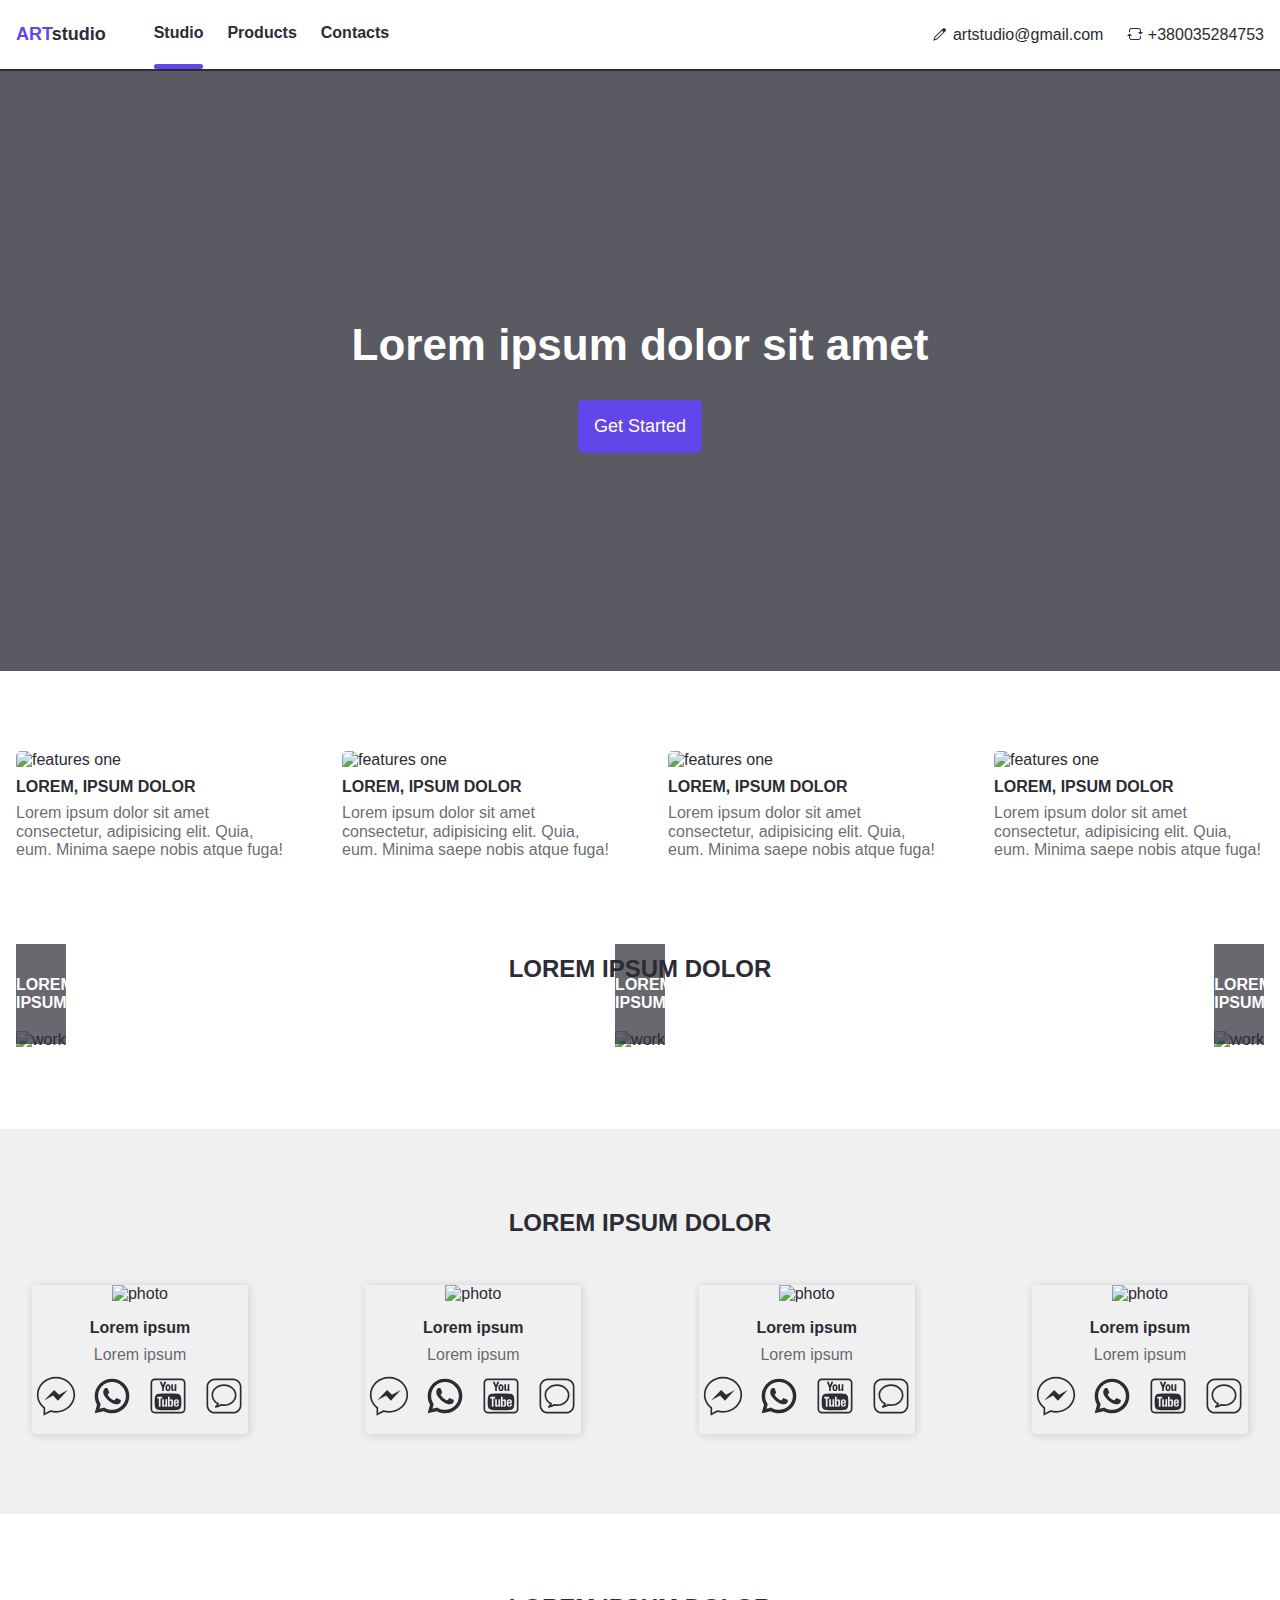
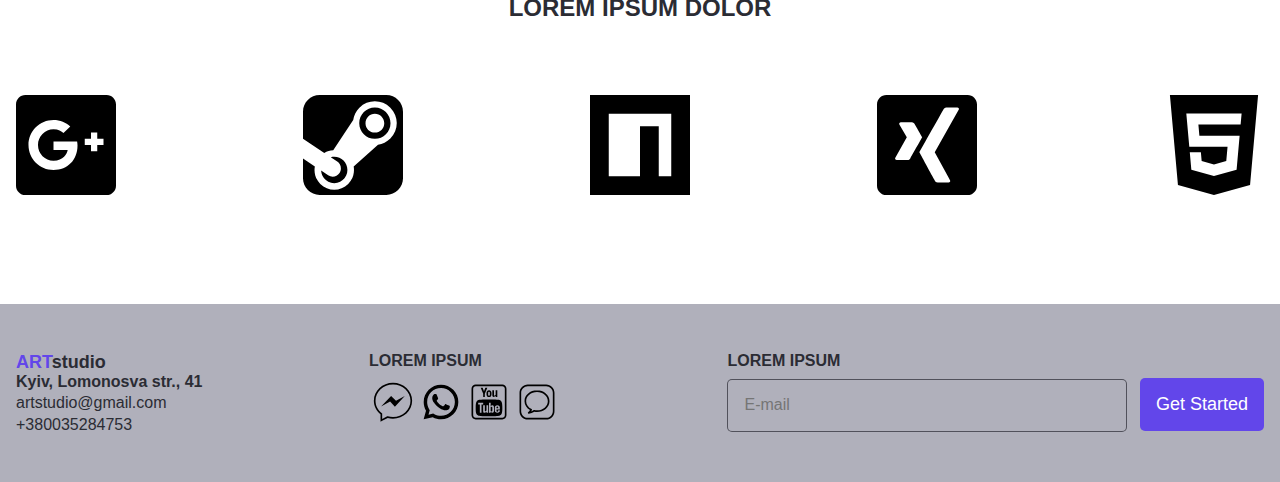
==== commit 0ff5a33c: "almost full site" ====
--- a/index.html
+++ b/index.html
@@ -10,7 +10,7 @@
     </head>
     <body>
         <!-- === NAVIGATION ===  -->
-        <!-- <header class="section-navigation-outer">
+        <header class="section-navigation-outer">
             <section class="section-navigation inner-wrap">
                 <div class="section-navigation__logo-and-nav">
                     <a class="logo" href="index.html"><span class="color-span">ART</span>studio</a>
@@ -23,7 +23,7 @@
                                 <a href="products.html" class="menu__link">Products</a>
                             </li>
                             <li class="menu__item">
-                                <a href="#" class="menu__link">Contacts</a>
+                                <a href="contacts.html" class="menu__link">Contacts</a>
                             </li>
                         </ul>
                     </nav>
@@ -47,7 +47,7 @@
                     </li>
                 </ul>
             </section>
-        </header> -->
+        </header>
         <!-- === /NAVIGATION ===  -->
 
         <!-- === MODAL ===  -->
--- a/css/style.css
+++ b/css/style.css
@@ -395,6 +395,16 @@
   -webkit-box-align: center;
       -ms-flex-align: center;
           align-items: center;
+  -ms-flex-wrap: wrap;
+      flex-wrap: wrap;
+}
+
+@media (max-width: 700px) {
+  .section-navigation {
+    -webkit-box-pack: center;
+        -ms-flex-pack: center;
+            justify-content: center;
+  }
 }
 
 .section-navigation__logo-and-nav {
@@ -404,6 +414,16 @@
   -webkit-box-align: center;
       -ms-flex-align: center;
           align-items: center;
+  margin-right: 1rem;
+}
+
+@media (max-width: 563px) {
+  .section-navigation__logo-and-nav {
+    -webkit-box-orient: vertical;
+    -webkit-box-direction: normal;
+        -ms-flex-direction: column;
+            flex-direction: column;
+  }
 }
 
 .logo {
@@ -493,6 +513,15 @@
 
 .contacts__link:hover .icon {
   fill: #6246ea;
+}
+
+.center {
+  display: -webkit-box;
+  display: -ms-flexbox;
+  display: flex;
+  -webkit-box-pack: center;
+      -ms-flex-pack: center;
+          justify-content: center;
 }
 
 .section-hero {
@@ -794,10 +823,6 @@
   }
 }
 
-.logo {
-  margin-bottom: 0.5rem;
-}
-
 @media (max-width: 560px) {
   .logo {
     margin: 0 0 1rem 0;
@@ -903,6 +928,9 @@
   -webkit-box-align: center;
       -ms-flex-align: center;
           align-items: center;
+  -ms-flex-wrap: wrap;
+      flex-wrap: wrap;
+  gap: 1rem;
 }
 
 .section-filter-list__btn {
@@ -915,10 +943,6 @@
   transition: 0.2s;
 }
 
-.section-filter-list__btn:not(:last-child) {
-  margin-right: 2rem;
-}
-
 .section-filter-list__btn:hover {
   background-color: #6246ea;
   color: #fff;
@@ -939,6 +963,15 @@
           justify-content: space-between;
   -ms-flex-wrap: wrap;
       flex-wrap: wrap;
+  gap: 1rem;
+}
+
+@media (max-width: 1174px) {
+  .section-products-list {
+    -webkit-box-pack: center;
+        -ms-flex-pack: center;
+            justify-content: center;
+  }
 }
 
 .section-products-list__link {
